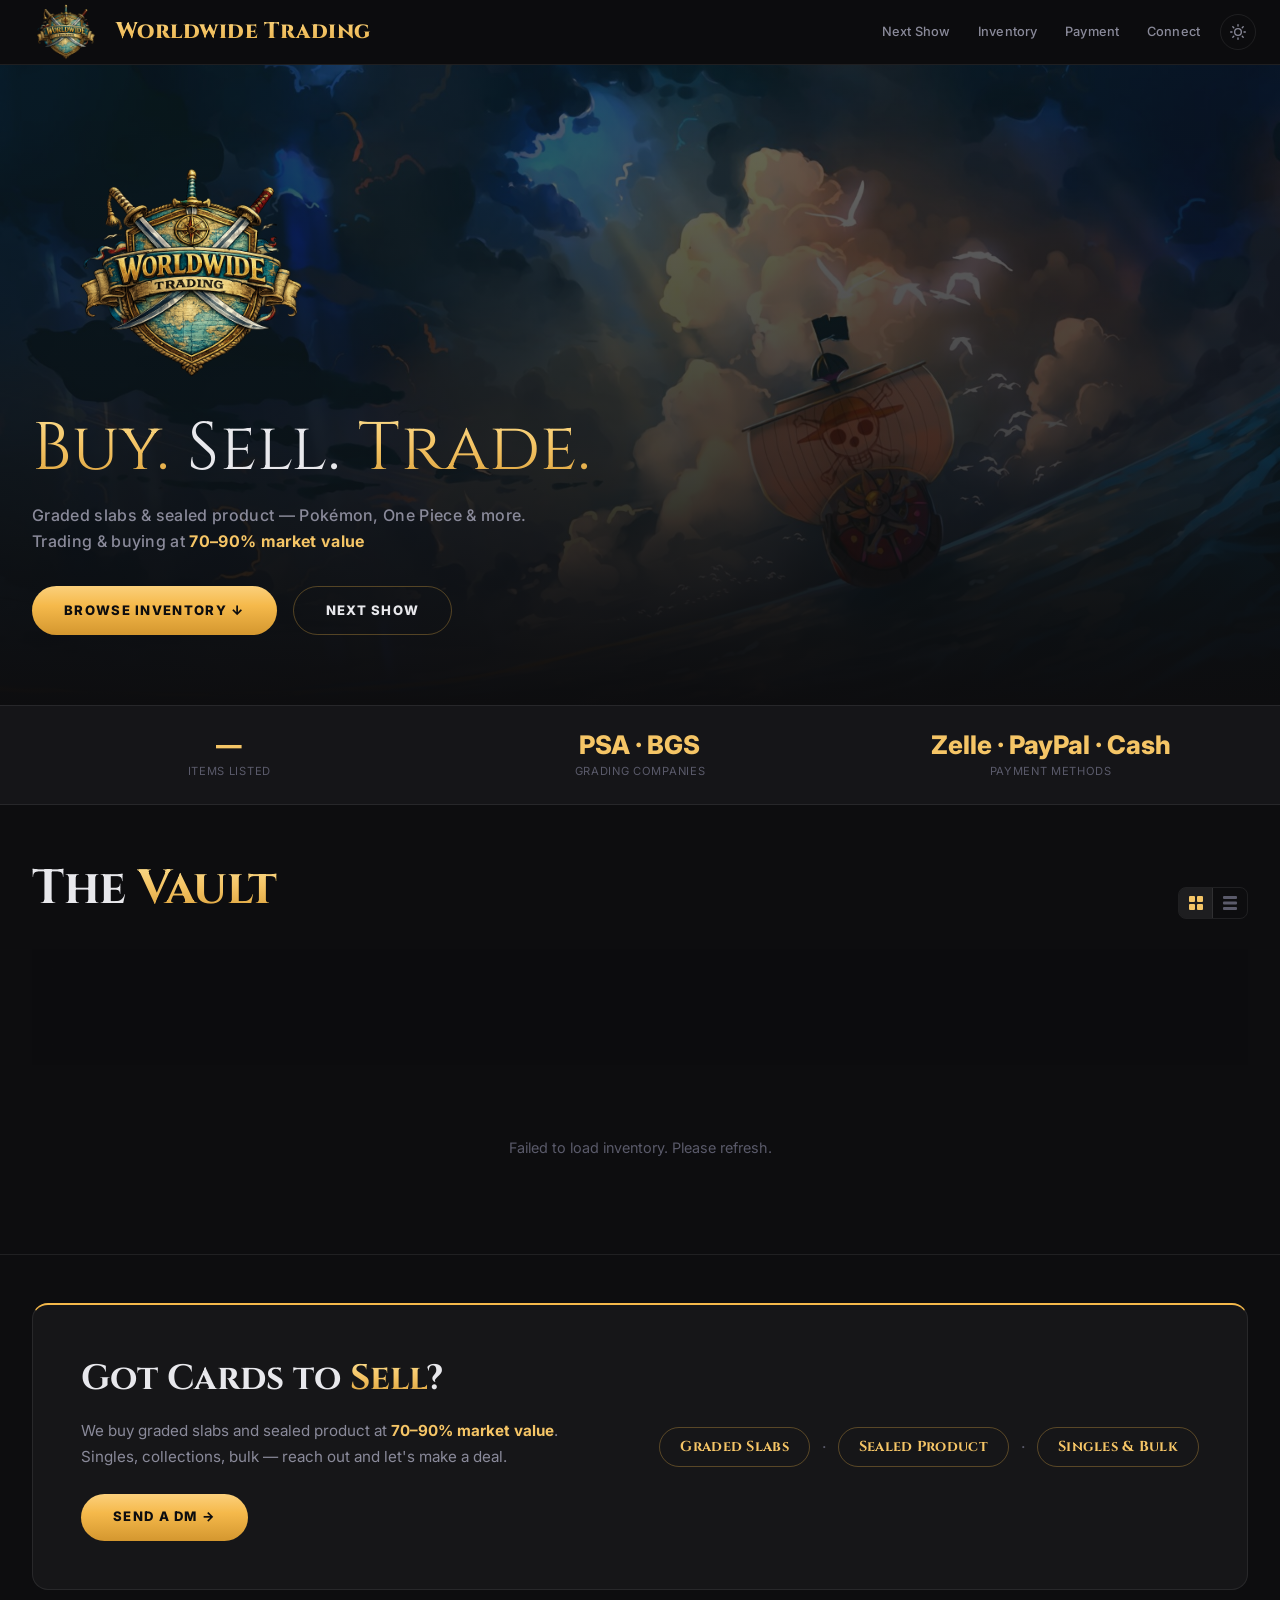
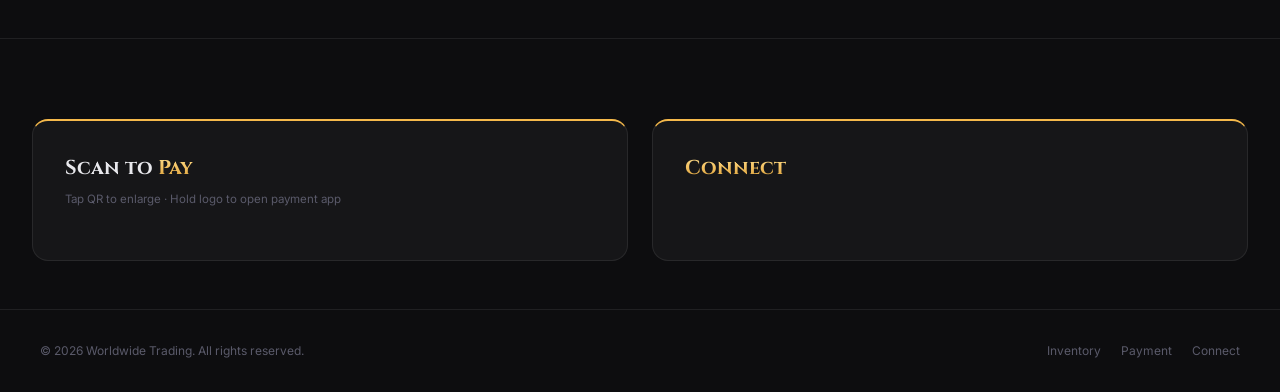
==== _index.html @ 1eb66018 "Revamp dashboard and financials with actionable panels Dashboard: - Remove Avg Session Duration KPI " ====
<!DOCTYPE html>
<html lang="en" data-theme="dark">
<head>
  <meta charset="UTF-8">
  <meta name="viewport" content="width=device-width, initial-scale=1.0">
  <title>Worldwide Trading — Buy · Sell · Trade</title>
  <meta name="description" content="Graded slabs and sealed product. Pokemon, One Piece, and more. Trading & buying at 70-90% market value.">
  <link rel="icon" type="image/x-icon" href="/favicon.ico">
  <link rel="icon" type="image/png" sizes="16x16" href="/favicon-16x16.png">
  <link rel="icon" type="image/png" sizes="32x32" href="/favicon-32x32.png">
  <link rel="apple-touch-icon" sizes="180x180" href="/apple-touch-icon.png">
  <meta property="og:title" content="Worldwide Trading — Buy · Sell · Trade">
  <meta property="og:description" content="Graded slabs & sealed product. Pokemon, One Piece. Trading & buying at 70-90%.">
  <meta property="og:image" content="logo.png">
  <meta property="og:type" content="website">
  <link rel="preconnect" href="https://fonts.googleapis.com">
  <link rel="preconnect" href="https://fonts.gstatic.com" crossorigin>
  <link href="https://fonts.googleapis.com/css2?family=Inter:wght@400;500;600;700;800&family=Cinzel:wght@400;500;600;700;800&display=swap" rel="stylesheet">
  <link rel="stylesheet" href="styles.css">
</head>
<body>

  <!-- Password Gate -->
  <div id="passwordGate" style="display:none;position:fixed;inset:0;z-index:9999;background:var(--bg);display:none;align-items:center;justify-content:center;flex-direction:column;padding:2rem;">
    <div style="text-align:center;max-width:380px;width:100%;">
      <img src="logo.png" alt="Worldwide Trading" style="height:80px;width:auto;margin-bottom:1.5rem;">
      <h1 style="font-family:'Cinzel',serif;font-size:1.5rem;color:var(--gold-text);margin-bottom:0.5rem;">Worldwide Trading</h1>
      <p style="color:var(--text-secondary);font-size:0.85rem;margin-bottom:1.5rem;">This site is currently password protected.</p>
      <form id="passwordForm" style="display:flex;flex-direction:column;gap:0.75rem;">
        <input type="password" id="sitePasswordInput" placeholder="Enter password" style="padding:0.75rem 1rem;border-radius:8px;border:1px solid var(--border);background:var(--bg-card);color:var(--text);font-size:0.9rem;font-family:inherit;outline:none;">
        <button type="submit" style="padding:0.75rem;border-radius:8px;border:none;background:var(--gold);color:#000;font-weight:700;font-size:0.9rem;cursor:pointer;font-family:inherit;">Enter</button>
        <p id="passwordError" style="color:#ef4444;font-size:0.8rem;display:none;">Incorrect password</p>
      </form>
    </div>
  </div>

  <style id="gateStyle">.top-nav,.hero,.section,.footer,.section-divider,.stats-bar{visibility:hidden;}</style>

  <!-- Announcement Banner -->
  <div id="announcementBar" class="announcement-bar" style="display:none;">
    <span id="announcementText"></span>
    <button class="announcement-close" onclick="dismissAnnouncement()" aria-label="Close">&times;</button>
  </div>

  <!-- Sticky Nav -->
  <nav class="top-nav">
    <div class="nav-inner">
      <a href="#" class="nav-brand"><img src="logo.png" alt="Worldwide Trading" class="nav-logo">Worldwide Trading</a>
      <div class="nav-right">
        <div class="nav-links" id="navLinks">
          <a href="#next-show" class="nav-link">Next Show</a>
          <a href="#inventory" class="nav-link">Inventory</a>
          <a href="#payment" class="nav-link">Payment</a>
          <a href="#connect" class="nav-link">Connect</a>
        </div>
        <button class="theme-toggle" id="themeToggle" aria-label="Toggle theme">
          <svg class="theme-icon sun" viewBox="0 0 24 24" fill="none" stroke="currentColor" stroke-width="2" stroke-linecap="round" stroke-linejoin="round"><circle cx="12" cy="12" r="5"/><line x1="12" y1="1" x2="12" y2="3"/><line x1="12" y1="21" x2="12" y2="23"/><line x1="4.22" y1="4.22" x2="5.64" y2="5.64"/><line x1="18.36" y1="18.36" x2="19.78" y2="19.78"/><line x1="1" y1="12" x2="3" y2="12"/><line x1="21" y1="12" x2="23" y2="12"/><line x1="4.22" y1="19.78" x2="5.64" y2="18.36"/><line x1="18.36" y1="5.64" x2="19.78" y2="4.22"/></svg>
          <svg class="theme-icon moon" viewBox="0 0 24 24" fill="none" stroke="currentColor" stroke-width="2" stroke-linecap="round" stroke-linejoin="round"><path d="M21 12.79A9 9 0 1 1 11.21 3 7 7 0 0 0 21 12.79z"/></svg>
        </button>
        <button class="nav-hamburger" id="navHamburger" aria-label="Menu" onclick="document.getElementById('navLinks').classList.toggle('open')">
          <svg width="20" height="20" viewBox="0 0 24 24" fill="none" stroke="currentColor" stroke-width="2" stroke-linecap="round"><line x1="3" y1="6" x2="21" y2="6"/><line x1="3" y1="12" x2="21" y2="12"/><line x1="3" y1="18" x2="21" y2="18"/></svg>
        </button>
      </div>
    </div>
  </nav>

  <!-- Hero -->
  <section class="hero">
    <div class="hero-inner">
      <div class="hero-left">
        <img src="logo.png" alt="Worldwide Trading" class="hero-logo">
        <h1><span class="gold-grad">Buy.</span> Sell. <span class="gold-grad">Trade.</span></h1>
        <p class="hero-sub">Graded slabs &amp; sealed product — Pokémon, One Piece &amp; more.<br>Trading &amp; buying at <strong style="color:var(--gold-text)">70–90% market value</strong></p>
        <div class="hero-ctas">
          <a href="#inventory" class="hero-cta">Browse Inventory ↓</a>
          <a href="#next-show" class="hero-cta-outline">Next Show</a>
        </div>
      </div>
      <div class="hero-right" id="heroFeatured">
        <!-- Featured cards rendered dynamically -->
      </div>
    </div>
  </section>

  <!-- Stats Bar -->
  <div class="stats-bar">
    <div class="stats-inner">
      <div class="stat">
        <div class="stat-value" id="statItems">—</div>
        <div class="stat-label">Items Listed</div>
      </div>
      <div class="stat">
        <div class="stat-value" id="statsGrading">PSA · BGS</div>
        <div class="stat-label">Grading Companies</div>
      </div>
      <div class="stat" id="countdownStat" style="display:none;">
        <div class="stat-value" id="countdownValue">—</div>
        <div class="stat-label">Next Show</div>
      </div>
      <div class="stat">
        <div class="stat-value" id="paymentStat">Zelle · PayPal · Cash</div>
        <div class="stat-label">Payment Methods</div>
      </div>
    </div>
  </div>

  <!-- Next Show (rendered dynamically) -->
  <div id="show-section"></div>

  <!-- Inventory -->
  <section class="section" id="inventory">
    <div class="section-header">
      <h2 class="section-title">The <span class="gold-grad">Vault</span></h2>
      <div class="section-header-right">
        <span class="section-count" id="inventoryCount"></span>
        <span class="section-count" id="categoryCounts" style="font-size:0.8rem;color:var(--text-muted);"></span>
        <div class="view-toggle" id="viewToggle">
          <button class="view-btn active" data-view="grid" title="Grid view">
            <svg width="16" height="16" viewBox="0 0 16 16" fill="currentColor"><rect x="1" y="1" width="6" height="6" rx="1"/><rect x="9" y="1" width="6" height="6" rx="1"/><rect x="1" y="9" width="6" height="6" rx="1"/><rect x="9" y="9" width="6" height="6" rx="1"/></svg>
          </button>
          <button class="view-btn" data-view="list" title="List view">
            <svg width="16" height="16" viewBox="0 0 16 16" fill="currentColor"><rect x="1" y="1" width="14" height="3" rx="1"/><rect x="1" y="6.5" width="14" height="3" rx="1"/><rect x="1" y="12" width="14" height="3" rx="1"/></svg>
          </button>
        </div>
      </div>
    </div>
    <div class="controls">
      <div class="controls-top">
        <input type="text" id="searchInput" class="search-input" placeholder="Search by name, set, or grading...">
        <button class="filter-toggle" id="filterToggle" onclick="document.getElementById('filterRow').classList.toggle('open');this.classList.toggle('active');">
          <svg width="14" height="14" viewBox="0 0 24 24" fill="none" stroke="currentColor" stroke-width="2" stroke-linecap="round"><polygon points="22 3 2 3 10 12.46 10 19 14 21 14 12.46 22 3"/></svg>
          Filters
        </button>
      </div>
      <div class="filter-row" id="filterRow">
        <div class="filters" id="brandFilters">
          <button class="filter-btn active" data-filter="all">All</button>
        </div>
        <div class="filters" id="categoryFilters">
          <button class="filter-btn active" data-cat="all">All Types</button>
          <button class="filter-btn" data-cat="slabs">Slabs</button>
          <button class="filter-btn" data-cat="sealed">Sealed</button>
          <button class="filter-btn" data-cat="raw">Raw</button>
          <button class="filter-btn" data-cat="accessories">Accessories</button>
          <button class="filter-btn" data-cat="collectibles">Collectibles</button>
        </div>
        <span class="filter-separator" style="margin-left:auto;">Sort</span>
        <select class="sort-select" id="sortSelect">
          <option value="sort_order">Featured</option>
          <option value="newest">New Arrivals</option>
          <option value="price_desc">Price: High → Low</option>
          <option value="price_asc">Price: Low → High</option>
          <option value="name_asc">Name: A → Z</option>
        </select>
      </div>
    </div>
    <div id="inventory-container"></div>
  </section>

  <hr class="section-divider">

  <!-- Sell/Trade CTA -->
  <section class="section sell-cta-section" id="sell">
    <div class="sell-cta">
      <div class="sell-cta-content">
        <h2 class="sell-cta-title">Got Cards to <span class="gold-grad">Sell</span>?</h2>
        <p class="sell-cta-text">We buy graded slabs and sealed product at <strong style="color:var(--gold-text)">70–90% market value</strong>. Singles, collections, bulk — reach out and let's make a deal.</p>
        <div class="sell-cta-actions">
          <a href="#" class="hero-cta" onclick="event.preventDefault();openDmModal()">Send a DM →</a>
        </div>
      </div>
      <div class="sell-cta-tags" id="sellBadges">
        <span class="sell-tag">Graded Slabs</span>
        <span class="sell-tag-sep">·</span>
        <span class="sell-tag">Sealed Product</span>
        <span class="sell-tag-sep">·</span>
        <span class="sell-tag">Singles & Bulk</span>
      </div>
    </div>
  </section>

  <hr class="section-divider">

  <!-- Pay & Connect — combined -->
  <section class="section" id="payment">
    <div class="deal-layout">
      <div class="deal-card">
        <h3 class="deal-card-title">Scan to <span class="gold-grad">Pay</span></h3>
        <p class="deal-card-sub">Tap QR to enlarge · Hold logo to open payment app</p>
        <div class="payment-grid" id="paymentGrid">
          <!-- Loaded dynamically -->
        </div>
      </div>
      <div class="deal-card" id="connect">
        <h3 class="deal-card-title"><span class="gold-grad">Connect</span></h3>
        <div class="connect-list" id="connect-container"></div>
      </div>
    </div>
  </section>

  <!-- Modal -->
  <div class="modal-overlay" id="qrModal" onclick="closeModal()">
    <div class="modal-content modal-v2" onclick="event.stopPropagation()">
      <button class="modal-close" onclick="closeModal()">&times;</button>
      <div class="modal-left">
        <img id="modalImg" src="" alt="" class="modal-img">
      </div>
      <div class="modal-right">
        <span id="modalBrand" class="modal-brand-pill"></span>
        <h3 id="modalLabel" class="modal-label"></h3>
        <span id="modalDetails" class="modal-details"></span>
        <div class="modal-price-row">
          <span id="modalPrice" class="modal-price"></span>
        </div>
        <div class="modal-actions-row">
          <a href="#payment" class="hero-cta modal-action-btn" onclick="closeModal()">Purchase</a>
          <a href="#connect" class="hero-cta-outline modal-action-btn" onclick="closeModal()">DM to Hold</a>
        </div>
      </div>
    </div>
  </div>

  <!-- DM Modal -->
  <div class="modal-overlay" id="dmModal" onclick="closeDmModal()">
    <div class="modal-content" onclick="event.stopPropagation()" style="max-width:360px;text-align:center;padding:2rem;">
      <button class="modal-close" onclick="closeDmModal()">&times;</button>
      <h3 style="font-family:'Cinzel',serif;font-size:1.15rem;font-weight:700;margin-bottom:0.5rem;">Send a DM</h3>
      <p style="font-size:0.8rem;color:var(--text-secondary);margin-bottom:1.5rem;">Choose where to reach us</p>
      <div id="dmModalLinks" style="display:flex;flex-direction:column;gap:0.6rem;"></div>
    </div>
  </div>

  <!-- Footer -->
  <footer class="footer">
    <div class="footer-inner">
      <span class="footer-copy">&copy; 2026 Worldwide Trading. All rights reserved.</span>
      <div class="footer-links">
        <a href="#inventory" class="footer-link">Inventory</a>
        <a href="#payment" class="footer-link">Payment</a>
        <a href="#connect" class="footer-link">Connect</a>
      </div>
    </div>
  </footer>

  <script>
    // ========== SUPABASE CONFIG (direct REST — no SDK dependency) ==========
    const SUPABASE_URL = 'https://tjeucyzkjrirvvmxklmu.supabase.co';
    const SUPABASE_ANON_KEY = 'eyJhbGciOiJIUzI1NiIsInR5cCI6IkpXVCJ9.eyJpc3MiOiJzdXBhYmFzZSIsInJlZiI6InRqZXVjeXpranJpcnZ2bXhrbG11Iiwicm9sZSI6ImFub24iLCJpYXQiOjE3NzYxMDQ4NjEsImV4cCI6MjA5MTY4MDg2MX0.d4fFLvV4nataORqpEPRF9H7QZIqrWZDSepw-Tl5hyxo';

    // ========== PASSWORD GATE ==========
    function unlockSite() {
      document.getElementById('passwordGate').style.display = 'none';
      document.body.style.overflow = '';
      const gs = document.getElementById('gateStyle'); if (gs) gs.remove();
    }
    (async function checkPasswordGate() {
      // Skip if already authenticated
      if (document.cookie.includes('wt-site-auth=1')) { unlockSite(); return; }
      try {
        const res = await fetch(`${SUPABASE_URL}/rest/v1/site_settings?select=key,value&key=in.(site_password_enabled,site_password)`, {
          headers: { 'apikey': SUPABASE_ANON_KEY, 'Authorization': `Bearer ${SUPABASE_ANON_KEY}` }
        });
        const settings = await res.json();
        const enabled = settings.find(s => s.key === 'site_password_enabled');
        const pw = settings.find(s => s.key === 'site_password');
        if (enabled && enabled.value === 'true' && pw && pw.value) {
          // Show gate, keep site hidden
          document.getElementById('passwordGate').style.display = 'flex';
          document.body.style.overflow = 'hidden';
          document.getElementById('passwordForm').addEventListener('submit', e => {
            e.preventDefault();
            const input = document.getElementById('sitePasswordInput').value;
            if (input === pw.value) {
              document.cookie = 'wt-site-auth=1; path=/; max-age=86400; SameSite=Lax';
              unlockSite();
            } else {
              document.getElementById('passwordError').style.display = 'block';
              document.getElementById('sitePasswordInput').value = '';
            }
          });
        } else {
          unlockSite();
        }
      } catch(e) { unlockSite(); }
    })();

    // ========== STATE ==========
    let allItems = [];
    let currentBrand = 'all';
    let currentCategory = 'all';
    let currentSearch = '';
    let currentMaxPrice = Infinity;
    let currentSort = 'sort_order';
    let currentView = localStorage.getItem('wt-view') || 'grid';

    // ========== THEME TOGGLE ==========
    function initTheme() {
      const saved = localStorage.getItem('wt-theme');
      if (saved) {
        document.documentElement.setAttribute('data-theme', saved);
      }
    }

    document.getElementById('themeToggle').addEventListener('click', () => {
      const current = document.documentElement.getAttribute('data-theme');
      const next = current === 'dark' ? 'light' : 'dark';
      document.documentElement.setAttribute('data-theme', next);
      localStorage.setItem('wt-theme', next);
    });

    initTheme();

    // ========== FETCH INVENTORY (direct REST) ==========
    let showPrices = true;
    async function fetchInventory() {
      try {
        const [res, settingsRes] = await Promise.all([
          fetch(`${SUPABASE_URL}/rest/v1/inventory?select=*&visible=eq.true&sold=eq.false&order=sort_order.asc`, {
            headers: { 'apikey': SUPABASE_ANON_KEY, 'Authorization': `Bearer ${SUPABASE_ANON_KEY}` }
          }),
          fetch(`${SUPABASE_URL}/rest/v1/site_settings?key=eq.show_prices&select=value`, {
            headers: { 'apikey': SUPABASE_ANON_KEY, 'Authorization': `Bearer ${SUPABASE_ANON_KEY}` }
          })
        ]);

        if (!res.ok) {
          throw new Error(`HTTP ${res.status}`);
        }

        const data = await res.json();
        try { const s = await settingsRes.json(); showPrices = !s.length || s[0].value === 'true'; } catch(e) {}
        allItems = data || [];
        document.getElementById('statItems').textContent = allItems.length;
        // Category counts in vault header — all categories dynamically
        const catMap = {};
        allItems.forEach(i => { const c = i.category || 'other'; catMap[c] = (catMap[c] || 0) + 1; });
        const ccEl = document.getElementById('categoryCounts');
        if (ccEl) {
          const parts = Object.entries(catMap).sort((a, b) => b[1] - a[1]).map(([cat, count]) => `<strong>${count}</strong> ${cat}`);
          ccEl.innerHTML = `<strong>${allItems.length}</strong> showing · ${parts.join(' · ')}`;
        }
        // Render hero showcase cards (separate from featured tag)
        const showcaseItems = allItems.filter(i => i.hero_showcase && i.image).slice(0, 3);
        renderHeroFeatured(showcaseItems.length ? showcaseItems : allItems.filter(i => i.featured && i.image).slice(0, 3));
        buildBrandFilters();
        renderInventory();
        restoreScroll();
      } catch (err) {
        console.error('Fetch error:', err);
        document.getElementById('inventory-container').innerHTML =
          '<p class="no-results">Failed to load inventory. Please refresh.</p>';
      }
    }

    // ========== BUILD BRAND FILTERS ==========
    const BRAND_LABELS = {
      'pokemon': 'Pokemon',
      'one-piece': 'One Piece',
      'yugioh': 'Yu-Gi-Oh',
      'magic': 'Magic',
      'union-arena': 'Union Arena',
      'gradedguard': 'GradedGuard',
      'funko': 'Funko',
      'dragonball': 'Dragon Ball',
      'lorcana': 'Lorcana',
    };

    function getBrandLabel(brand) {
      return BRAND_LABELS[brand] || brand.replace(/-/g, ' ').replace(/\b\w/g, c => c.toUpperCase());
    }

    function buildBrandFilters() {
      const brands = [...new Set(allItems.map(i => i.brand))].sort();
      const container = document.getElementById('brandFilters');
      container.innerHTML = '<button class="filter-btn active" data-filter="all">All</button>';
      brands.forEach(brand => {
        const label = getBrandLabel(brand);
        container.innerHTML += `<button class="filter-btn" data-filter="${brand}">${label}</button>`;
      });
      // Re-attach click handlers
      container.querySelectorAll('.filter-btn').forEach(btn => {
        btn.addEventListener('click', () => {
          container.querySelectorAll('.filter-btn').forEach(b => b.classList.remove('active'));
          btn.classList.add('active');
          currentBrand = btn.dataset.filter;
          renderInventory();
        });
      });
    }

    // ========== PARSE PRICE FOR SORTING ==========
    function parsePrice(p) {
      if (p == null) return 0;
      if (typeof p === 'number') return p;
      return parseFloat(String(p).replace(/[^0-9.\-]/g, '')) || 0;
    }
    function fmtPrice(p) {
      if (p == null || p === '') return '—';
      const num = typeof p === 'number' ? p : parseFloat(String(p).replace(/[^0-9.\-]/g, ''));
      if (isNaN(num)) return '—';
      return '$' + num.toLocaleString('en-US', { minimumFractionDigits: num % 1 !== 0 ? 2 : 0, maximumFractionDigits: 2 });
    }

    // ========== PARSE GRADING INFO ==========
    function getSlabFrame(details) {
      const psaMatch = details.match(/PSA\s*(\d+)/i);
      const bgsMatch = details.match(/BGS\s*(\d+\.?\d*)/i);
      const cgcMatch = details.match(/CGC\s*(\d+\.?\d*)/i);
      if (psaMatch) {
        return `<div class="slab-frame psa"><div class="slab-label">PSA<span class="slab-score">${psaMatch[1]}</span></div><div class="slab-body"></div><div class="slab-bottom"></div></div>`;
      }
      if (bgsMatch) {
        return `<div class="slab-frame bgs"><div class="slab-label">BGS<span class="slab-score">${bgsMatch[1]}</span></div><div class="slab-body"></div><div class="slab-bottom"></div></div>`;
      }
      if (cgcMatch) {
        return `<div class="slab-frame cgc"><div class="slab-label">CGC<span class="slab-score">${cgcMatch[1]}</span></div><div class="slab-body"></div><div class="slab-bottom"></div></div>`;
      }
      return '';
    }

    // ========== RENDER ==========
    function renderInventory() {
      const container = document.getElementById('inventory-container');
      container.innerHTML = '';

      // Filter
      let filtered = allItems.filter(item => {
        const matchBrand = currentBrand === 'all' || item.brand === currentBrand;
        const matchCat = currentCategory === 'all' || item.category === currentCategory;
        const matchSearch = currentSearch === '' ||
          item.name.toLowerCase().includes(currentSearch) ||
          item.details.toLowerCase().includes(currentSearch);
        const itemPrice = parsePrice(item.price);
        const matchPrice = currentMaxPrice === Infinity || itemPrice < currentMaxPrice;
        return matchBrand && matchCat && matchSearch && matchPrice;
      });

      // Sort
      if (currentSort === 'newest') {
        filtered.sort((a, b) => new Date(b.created_at || 0) - new Date(a.created_at || 0));
      } else if (currentSort === 'price_desc') {
        filtered.sort((a, b) => parsePrice(b.price) - parsePrice(a.price));
      } else if (currentSort === 'price_asc') {
        filtered.sort((a, b) => parsePrice(a.price) - parsePrice(b.price));
      } else if (currentSort === 'name_asc') {
        filtered.sort((a, b) => a.name.localeCompare(b.name));
      }
      // default: already sorted by sort_order from DB

      // Update count
      const countEl = document.getElementById('inventoryCount');
      if (currentBrand === 'all' && currentCategory === 'all' && currentSearch === '') {
        countEl.textContent = `${allItems.length} items`;
      } else {
        countEl.textContent = `Showing ${filtered.length} of ${allItems.length}`;
      }

      if (filtered.length === 0) {
        container.innerHTML = '<p class="no-results">No items found</p>';
        return;
      }

      // Group by category
      const groups = {};
      const catNames = { slabs: 'Slabs', sealed: 'Sealed Product', raw: 'Raw Cards', accessories: 'Accessories', collectibles: 'Collectibles' };
      const catDescs = window._catDescs || {};
      filtered.forEach(item => {
        const cat = catNames[item.category] || item.category;
        if (!groups[cat]) groups[cat] = { items: [], key: item.category };
        groups[cat].items.push(item);
      });

      // Render each group in fixed order
      const catOrder = ['slabs', 'raw', 'sealed', 'accessories', 'collectibles'];
      const sortedEntries = Object.entries(groups).sort((a, b) => {
        const ai = catOrder.indexOf(a[1].key);
        const bi = catOrder.indexOf(b[1].key);
        return (ai === -1 ? 99 : ai) - (bi === -1 ? 99 : bi);
      });
      for (const [catName, group] of sortedEntries) {
        const items = group.items;
        const section = document.createElement('div');
        section.className = 'category';

        const header = document.createElement('div');
        header.className = 'category-header';
        header.innerHTML = `
          <h3 class="category-title">${catName}</h3>
          <span class="category-count">${items.length} item${items.length !== 1 ? 's' : ''}</span>
        `;
        section.appendChild(header);

        const desc = catDescs[group.key];
        if (desc) {
          const descEl = document.createElement('p');
          descEl.className = 'category-desc';
          descEl.textContent = desc;
          section.appendChild(descEl);
        }

        const grid = document.createElement('div');
        grid.className = currentView === 'list' ? 'item-grid list-view' : 'item-grid';

        items.forEach(item => {
          const qtyBadge = item.qty > 1 ? `<span class="item-qty">x${item.qty}</span>` : '';
          const isNew = item.created_at && (Date.now() - new Date(item.created_at).getTime()) < 7 * 86400000;
          const newTag = isNew ? `<span class="item-tag new-tag">New</span>` : '';
          const featuredTag = item.featured ? `<span class="item-tag featured-tag">Featured</span>` : '';
          const exclusiveTag = item.exclusive ? `<span class="item-tag exclusive-tag">Exclusive</span>` : '';
          const priceFmt = fmtPrice(item.price);
          const priceLabel = showPrices
            ? (item.qty > 1
              ? `<span class="item-price">${priceFmt}<span class="price-each"> /ea</span></span>`
              : `<span class="item-price">${priceFmt}</span>`)
            : '';
          const featuredClass = item.featured ? ' featured' : '';
          const slabFrame = getSlabFrame(item.details);
          const escAttr = s => s.replace(/&/g,'&amp;').replace(/"/g,'&quot;').replace(/'/g,'&#39;').replace(/</g,'&lt;');
          const safePrice = showPrices ? (item.qty > 1 ? `${priceFmt} /ea (x${item.qty})` : priceFmt) : '';
          const imageHTML = item.image
            ? `<div class="item-image-wrap">${slabFrame}<img src="${item.image}" alt="${escAttr(item.name)}" class="item-image" loading="lazy" data-modal-img="${escAttr(item.image)}" data-modal-name="${escAttr(item.name)}" data-modal-details="${escAttr(item.details)}" data-modal-price="${escAttr(safePrice)}" data-modal-url="${escAttr(item.tcgplayer_url || '')}" onclick="openModal(this.dataset.modalImg, this.dataset.modalName, this.dataset.modalDetails, this.dataset.modalPrice, this.dataset.modalUrl)"></div>`
            : `<div class="item-image-wrap item-image-placeholder">${slabFrame}<span class="item-brand-dot ${item.brand} large"></span></div>`;

          grid.innerHTML += `
            <div class="item-card${featuredClass}" data-brand="${item.brand}" data-category="${item.category}">
              ${imageHTML}
              <div class="item-body">
                <div class="item-info">
                  ${item.tcgplayer_url ? `<a href="${item.tcgplayer_url}" target="_blank" rel="noopener" class="item-name" style="color:inherit;text-decoration:none;" onmouseover="this.style.color='var(--gold-text)'" onmouseout="this.style.color='inherit'">${item.name}${qtyBadge} <span style="font-size:0.65rem;opacity:0.5;">↗</span></a>` : `<span class="item-name">${item.name}${qtyBadge}</span>`}
                  <span class="item-details">${item.details}</span>
                  <div class="item-tags">${newTag}${featuredTag}${exclusiveTag}</div>
                </div>
                ${priceLabel}
              </div>
            </div>`;
        });

        section.appendChild(grid);
        container.appendChild(section);
      }
    }

    // ========== EVENT LISTENERS ==========

    // Brand filters are built dynamically in buildBrandFilters()

    // Category filters
    document.querySelectorAll('#categoryFilters .filter-btn').forEach(btn => {
      btn.addEventListener('click', () => {
        document.querySelectorAll('#categoryFilters .filter-btn').forEach(b => b.classList.remove('active'));
        btn.classList.add('active');
        currentCategory = btn.dataset.cat;
        renderInventory();
      });
    });

    // Price filters
    document.querySelectorAll('#priceFilters .filter-btn').forEach(btn => {
      btn.addEventListener('click', () => {
        document.querySelectorAll('#priceFilters .filter-btn').forEach(b => b.classList.remove('active'));
        btn.classList.add('active');
        const val = btn.dataset.price;
        currentMaxPrice = val === 'all' ? Infinity : parseInt(val);
        renderInventory();
      });
    });

    // Sort
    document.getElementById('sortSelect').addEventListener('change', (e) => {
      currentSort = e.target.value;
      renderInventory();
    });

    // Search
    document.getElementById('searchInput').addEventListener('input', (e) => {
      currentSearch = e.target.value.toLowerCase().trim();
      renderInventory();
    });

    // View toggle (grid/list)
    document.querySelectorAll('.view-btn').forEach(btn => {
      btn.addEventListener('click', () => {
        document.querySelectorAll('.view-btn').forEach(b => b.classList.remove('active'));
        btn.classList.add('active');
        currentView = btn.dataset.view;
        localStorage.setItem('wt-view', currentView);
        renderInventory();
      });
    });

    // Set initial active state
    document.querySelector(`.view-btn[data-view="${currentView}"]`)?.classList.add('active');
    if (currentView === 'list') {
      document.querySelector('.view-btn[data-view="grid"]')?.classList.remove('active');
    }

    // ========== ANALYTICS ==========
    const _isAdmin = document.cookie.includes('wt-admin-exclude=1');
    const _aHeaders = { 'apikey': SUPABASE_ANON_KEY, 'Authorization': `Bearer ${SUPABASE_ANON_KEY}`, 'Content-Type': 'application/json' };
    let _vid = localStorage.getItem('wt-vid');
    if (!_vid) { _vid = Math.random().toString(36).slice(2) + Date.now().toString(36); localStorage.setItem('wt-vid', _vid); }
    const _pageStart = Date.now();

    // Page view with enriched data
    const _params = new URLSearchParams(window.location.search);
    fetch(`${SUPABASE_URL}/rest/v1/page_views`, {
      method: 'POST', headers: _aHeaders,
      body: JSON.stringify({
        path: window.location.pathname,
        referrer: document.referrer || null,
        visitor_id: _vid,
        user_agent: navigator.userAgent,
        screen_width: window.innerWidth,
        timezone: Intl.DateTimeFormat().resolvedOptions().timeZone,
        utm_source: _params.get('utm_source') || null,
        utm_campaign: _params.get('utm_campaign') || null,
        language: navigator.language || null,
        is_mobile: window.innerWidth < 768,
        is_admin: _isAdmin
      })
    }).catch(() => {});

    // Track events helper
    function trackEvent(name, data) {
      fetch(`${SUPABASE_URL}/rest/v1/analytics_events`, {
        method: 'POST', headers: _aHeaders,
        body: JSON.stringify({ visitor_id: _vid, event_name: name, event_data: data || {}, path: window.location.pathname, is_admin: _isAdmin })
      }).catch(() => {});
    }

    // Track clicks on key elements
    document.addEventListener('click', (e) => {
      const el = e.target.closest('a, button, .qr-card, .item-image');
      if (!el) return;
      // Payment QR clicks
      if (el.closest('.qr-card')) { trackEvent('click_payment', { method: el.querySelector('.qr-label')?.textContent || 'unknown' }); return; }
      // Cash card
      if (el.closest('.cash-card')) { trackEvent('click_payment', { method: 'cash' }); return; }
      // Connect links
      if (el.closest('.connect-card')) { trackEvent('click_connect', { label: el.querySelector('.connect-label')?.textContent || '', url: el.href }); return; }
      // Show event link
      if (el.closest('.show-link-btn')) { trackEvent('click_show_event', { url: el.href }); return; }
      // Show flyer click
      if (el.closest('.show-flyer-link')) { trackEvent('click_show_flyer', { url: el.href }); return; }
      // Inventory item image
      if (el.classList.contains('item-image')) { const card = el.closest('.item-card'); trackEvent('click_inventory', { item: el.alt, brand: card?.dataset.brand || '', category: card?.dataset.category || '' }); return; }
      // Hero CTA
      if (el.closest('.hero-cta')) { trackEvent('click_hero_cta', {}); return; }
    });

    // Track scroll depth
    let _scrolled = new Set();
    window.addEventListener('scroll', () => {
      const pct = Math.round((window.scrollY / (document.body.scrollHeight - window.innerHeight)) * 100);
      [25, 50, 75, 100].forEach(m => { if (pct >= m && !_scrolled.has(m)) { _scrolled.add(m); trackEvent('scroll_depth', { depth: m }); } });
    }, { passive: true });

    // Track session duration on leave
    document.addEventListener('visibilitychange', () => {
      if (document.visibilityState === 'hidden') {
        const dur = Math.round((Date.now() - _pageStart) / 1000);
        if (dur > 2) { // ignore bounces under 2 seconds
          fetch(`${SUPABASE_URL}/rest/v1/analytics_events`, {
            method: 'POST', headers: _aHeaders, keepalive: true,
            body: JSON.stringify({ visitor_id: _vid, event_name: 'session_end', event_data: { duration_seconds: dur }, path: '/', is_admin: _isAdmin })
          }).catch(() => {});
        }
      }
    });

    // Load site settings from DB
    window._catDescs = {};
    window._heroCarouselInterval = 60;
    async function fetchSiteSettings() {
      try {
        const [descRes, settingsRes] = await Promise.all([
          fetch(`${SUPABASE_URL}/rest/v1/category_descriptions?select=*`, {
            headers: { 'apikey': SUPABASE_ANON_KEY, 'Authorization': `Bearer ${SUPABASE_ANON_KEY}` }
          }),
          fetch(`${SUPABASE_URL}/rest/v1/site_settings?key=in.(hero_carousel_interval,show_carousel_interval,announcement_enabled,announcement_text,hero_title,hero_subtitle,stats_grading,hero_bg_image,seo_title,seo_description,seo_og_image,sell_badge_1_label,sell_badge_2_label,sell_badge_3_label,sell_title,sell_description,sell_dm_1_label,sell_dm_1_url,sell_dm_2_label,sell_dm_2_url)&select=key,value`, {
            headers: { 'apikey': SUPABASE_ANON_KEY, 'Authorization': `Bearer ${SUPABASE_ANON_KEY}` }
          })
        ]);
        const data = await descRes.json();
        data.forEach(d => { window._catDescs[d.category] = d.description; });
        try {
          const settings = await settingsRes.json();
          const get = (k) => settings.find(s => s.key === k)?.value || '';
          window._heroCarouselInterval = parseInt(get('hero_carousel_interval')) || 60;
          const sci = get('show_carousel_interval');
          window._showCarouselInterval = sci !== '' ? parseInt(sci) : 6;

          // Announcement banner
          if (get('announcement_enabled') === 'true' && get('announcement_text') && !sessionStorage.getItem('wt-announcement-dismissed')) {
            document.getElementById('announcementText').textContent = get('announcement_text');
            document.getElementById('announcementBar').style.display = 'block';
          }

          // Hero text
          const heroTitle = get('hero_title');
          const heroSubtitle = get('hero_subtitle');
          if (heroTitle) {
            const h1 = document.querySelector('.hero h1');
            // Parse title: wrap words ending with . in gold-grad spans
            h1.innerHTML = heroTitle.split(/\s+/).map(w => w.endsWith('.') ? `<span class="gold-grad">${w}</span>` : w).join(' ');
          }
          if (heroSubtitle) {
            document.querySelector('.hero-sub').innerHTML = heroSubtitle.replace(/((?:up\s+to\s+)?\d+(?:[–-]\d+)?%\s*market\s*value)/i, '<strong style="color:var(--gold-text)">$1</strong>');
          }

          // SEO
          const seoTitle = get('seo_title');
          const seoDesc = get('seo_description');
          const seoOg = get('seo_og_image');
          if (seoTitle) document.title = seoTitle;
          if (seoDesc) { const m = document.querySelector('meta[name="description"]'); if (m) m.content = seoDesc; const og = document.querySelector('meta[property="og:description"]'); if (og) og.content = seoDesc; }
          if (seoTitle) { const og = document.querySelector('meta[property="og:title"]'); if (og) og.content = seoTitle; }
          if (seoOg) { const og = document.querySelector('meta[property="og:image"]'); if (og) og.content = seoOg; }

          // Hero background
          const heroBg = get('hero_bg_image');
          if (heroBg) {
            document.querySelector('.hero').style.backgroundImage = `url('${heroBg}')`;
          }

          // Sell tags
          const b1l = get('sell_badge_1_label');
          const b2l = get('sell_badge_2_label');
          const b3l = get('sell_badge_3_label');
          const sellLabels = [b1l, b2l, b3l].filter(Boolean);
          if (sellLabels.length) {
            const el = document.getElementById('sellBadges');
            if (el) {
              el.innerHTML = sellLabels.map((label, i) =>
                (i > 0 ? '<span class="sell-tag-sep">·</span>' : '') + `<span class="sell-tag">${label}</span>`
              ).join('');
            }
          }

          // Sell section text
          const sellTitle = get('sell_title');
          const sellDesc = get('sell_description');
          if (sellTitle) {
            const el = document.querySelector('.sell-cta-title');
            if (el) el.innerHTML = sellTitle.replace(/(Sell|Trade)/i, '<span class="gold-grad">$1</span>');
          }
          if (sellDesc) {
            const el = document.querySelector('.sell-cta-text');
            if (el) el.innerHTML = sellDesc.replace(/((?:up\s+to\s+)?\d+(?:[–-]\d+)?%\s*market\s*value)/i, '<strong style="color:var(--gold-text)">$1</strong>');
          }

          // DM links for modal
          window._dmLinks = [
            { label: get('sell_dm_1_label'), url: get('sell_dm_1_url') },
            { label: get('sell_dm_2_label'), url: get('sell_dm_2_url') }
          ];

          // Stats bar grading
          const statsGrading = get('stats_grading');
          if (statsGrading) {
            const gradingEl = document.getElementById('statsGrading');
            if (gradingEl) gradingEl.textContent = statsGrading;
          }
        } catch(e) {}
      } catch(e) {}
    }

    // DM Modal
    window._dmLinks = [];
    function openDmModal() {
      const el = document.getElementById('dmModalLinks');
      el.innerHTML = window._dmLinks.filter(l => l.label && l.url).map(l =>
        `<a href="${l.url}" target="_blank" rel="noopener" class="hero-cta-outline" style="width:100%;justify-content:center;font-size:0.85rem;padding:0.7rem 1.25rem;">${l.label}</a>`
      ).join('');
      document.getElementById('dmModal').classList.add('active');
      document.body.style.overflow = 'hidden';
    }
    function closeDmModal() {
      document.getElementById('dmModal').classList.remove('active');
      document.body.style.overflow = '';
    }
    document.addEventListener('keydown', (e) => { if (e.key === 'Escape') closeDmModal(); });

    function dismissAnnouncement() {
      document.getElementById('announcementBar').style.display = 'none';
      sessionStorage.setItem('wt-announcement-dismissed', '1');
    }

    // Load all data
    fetchSiteSettings().then(() => fetchInventory());
    fetchShows();
    fetchConnectLinks();
    fetchPaymentMethods();

    // ========== HERO FEATURED CARDS ==========
    function renderHeroFeatured(items) {
      const el = document.getElementById('heroFeatured');
      if (!el || !items.length) return;
      // Parse grading info for slab frame
      function heroSlabFrame(details) {
        const psaMatch = details.match(/PSA\s*(\d+)/i);
        const bgsMatch = details.match(/BGS\s*(\d+\.?\d*)/i);
        const cgcMatch = details.match(/CGC\s*(\d+\.?\d*)/i);
        if (psaMatch) return { type: 'psa', score: psaMatch[1] };
        if (bgsMatch) return { type: 'bgs', score: bgsMatch[1] };
        if (cgcMatch) return { type: 'cgc', score: cgcMatch[1] };
        return null;
      }

      window._heroItems = items;
      window._heroOrder = items.length === 3 ? [0, 1, 2] : items.length === 2 ? [0, 1] : [0];

      function renderHeroCards() {
        const order = window._heroOrder;
        const count = order.length;
        let positions, centerIdx;

        if (count === 3) {
          positions = [
            { rotate: '-14deg', offset: '-75%', z: 2 },
            { rotate: '0deg', offset: '0', z: 3 },
            { rotate: '14deg', offset: '75%', z: 1 }
          ];
          centerIdx = 1;
        } else if (count === 2) {
          positions = [
            { rotate: '-8deg', offset: '-40%', z: 2 },
            { rotate: '8deg', offset: '40%', z: 2 }
          ];
          centerIdx = 0;
        } else {
          positions = [
            { rotate: '0deg', offset: '0', z: 3 }
          ];
          centerIdx = 0;
        }

        const cards = order.map((itemIdx, posIdx) => {
          const item = window._heroItems[itemIdx];
          if (!item) return '';
          const pos = positions[posIdx];
          const slab = heroSlabFrame(item.details);
          const slabClass = slab ? ` hero-slab-${slab.type}` : '';
          const slabHeader = slab ? `<div class="hero-slab-header ${slab.type}"><span class="hero-slab-type">${slab.type.toUpperCase()}</span><span class="hero-slab-score">${slab.score}</span></div>` : '';
          return `<div class="hero-card${slabClass}" style="transform:rotate(${pos.rotate}) translateX(${pos.offset});z-index:${pos.z};transition:transform 0.8s ease, opacity 0.8s ease;">
            ${slabHeader}
            <img src="${item.image}" alt="${item.name}" loading="lazy">
          </div>`;
        }).join('');

        const featuredItem = window._heroItems[order[centerIdx]];
        const featuredLabel = featuredItem ? featuredItem.name.split(' - ')[0].split(' (')[0] : '';
        el.innerHTML = cards + `<div class="hero-featured-label"><span class="hero-featured-tag">FEATURED</span> ${featuredLabel}</div>`;
      }

      renderHeroCards();

      // Carousel — rotate cards through positions
      if (items.length > 1) {
        const intervalSec = parseInt(window._heroCarouselInterval) || 60;
        setInterval(() => {
          const order = window._heroOrder;
          // Shift: last item goes to front
          window._heroOrder = [order[order.length - 1], ...order.slice(0, -1)];
          renderHeroCards();
        }, intervalSec * 1000);
      }
    }

    // ========== PAYMENT METHODS ==========
    async function fetchPaymentMethods() {
      try {
        const res = await fetch(`${SUPABASE_URL}/rest/v1/payment_methods?select=*&visible=eq.true&order=sort_order.asc`, {
          headers: { 'apikey': SUPABASE_ANON_KEY, 'Authorization': `Bearer ${SUPABASE_ANON_KEY}` }
        });
        const methods = await res.json();
        const grid = document.getElementById('paymentGrid');
        if (!methods.length) return;
        // Update stats bar payment methods
        const statEl = document.getElementById('paymentStat');
        if (statEl) statEl.textContent = methods.map(m => m.name).join(' · ');
        grid.innerHTML = methods.map(m => {
          if (m.type === 'cash') {
            return `<div class="cash-card">
              <svg class="cash-icon" viewBox="0 0 24 24" fill="none" stroke="currentColor" stroke-width="1.5" stroke-linecap="round" stroke-linejoin="round"><rect x="2" y="6" width="20" height="12" rx="2"/><circle cx="12" cy="12" r="3"/><path d="M2 10h2M20 10h2M2 14h2M20 14h2"/></svg>
              <span class="qr-label">${m.name}</span>
            </div>`;
          }
          return `<div class="qr-card" onclick="openModal('${m.qr_image}', '${m.name}')">
            <img src="${m.qr_image}" alt="${m.name} QR Code" class="qr-img" loading="lazy">
            <span class="qr-label">${m.name}</span>
          </div>`;
        }).join('');
        // Update grid columns based on count
        grid.style.gridTemplateColumns = `repeat(${methods.length}, 1fr)`;
      } catch(e) { console.error('Payment methods error:', e); }
    }

    // ========== SHOWS ==========
    let countdownInterval = null;

    async function fetchShows() {
      try {
        const res = await fetch(`${SUPABASE_URL}/rest/v1/shows?select=*&show_type=eq.vending&order=date.asc`, {
          headers: { 'apikey': SUPABASE_ANON_KEY, 'Authorization': `Bearer ${SUPABASE_ANON_KEY}` }
        });
        const shows = await res.json();
        // Filter to only future shows
        const upcoming = shows.filter(s => new Date(s.date) > new Date());
        if (!upcoming.length) {
          document.getElementById('show-section').innerHTML = '';
          return;
        }
        renderShows(upcoming);
      } catch (e) { console.error('Shows fetch error:', e); }
    }

    function renderShows(shows) {
      const title = shows.length > 1 ? 'Upcoming Shows' : 'Next Show';
      const perPage = getPerPage();

      function buildShowCard(show, idx, isSingle) {
        const showDate = new Date(show.date);
        let dateStr = showDate.toLocaleDateString('en-US', { weekday: 'long', month: 'long', day: 'numeric', year: 'numeric' });
        if (show.end_date) {
          const endDate = new Date(show.end_date);
          const sameDay = showDate.toLocaleDateString('en-US') === endDate.toLocaleDateString('en-US');
          if (!sameDay) {
            const endOpts = { weekday: 'long', month: 'long', day: 'numeric', year: 'numeric' };
            const endStr = endDate.toLocaleDateString('en-US', endOpts);
            dateStr += ' – ' + endStr;
          }
        }
        const mapsUrl = `https://www.google.com/maps/search/?api=1&query=${encodeURIComponent(show.location_name + ', ' + show.address)}`;

        // Per-day schedule support
        let timeStr = '';
        let ticketLine = '';
        if (show.day_schedules && show.day_schedules.length) {
          const dayNames = ['Sun','Mon','Tue','Wed','Thu','Fri','Sat'];
          const timeLines = show.day_schedules.map(ds => {
            const parts = [];
            if (ds.early_bird_time) parts.push(`EB ${ds.early_bird_time}`);
            if (ds.general_time) parts.push(`GA ${ds.general_time}`);
            return parts.length ? `${ds.day.slice(0,3)}: ${parts.join(' · ')}` : '';
          }).filter(Boolean);
          timeStr = timeLines.join('<br>');
          const priceLines = show.day_schedules.map(ds => {
            const parts = [];
            if (ds.early_bird_price) parts.push(`EB ${ds.early_bird_price}`);
            if (ds.general_price) parts.push(`General ${ds.general_price}`);
            return parts.length ? `${ds.day.slice(0,3)}: ${parts.join(' · ')}` : '';
          }).filter(Boolean);
          ticketLine = priceLines.join('<br>');
        } else {
          const earlyBird = show.early_bird_time ? `Early Bird ${show.early_bird_time}` : '';
          const general = show.general_time ? `GA ${show.general_time}` : '';
          timeStr = [earlyBird, general].filter(Boolean).join(' · ');
          ticketLine = [show.early_bird_price ? `Early Bird ${show.early_bird_price}` : '', show.general_price ? `General ${show.general_price}` : ''].filter(Boolean).join(' · ');
        }
        const flyerHTML = show.flyer_image
          ? `<a href="${show.event_url || '#'}" target="_blank" rel="noopener" class="show-flyer-link"><img src="${show.flyer_image}" alt="${show.name}" class="show-flyer" loading="lazy"></a>`
          : '';
        const boothHTML = show.booth_number ? `<span class="show-booth-pill">FIND ME AT BOOTH <strong>#${show.booth_number}</strong></span>` : '';

        // Google Calendar link
        const calStart = showDate.toISOString().replace(/[-:]/g,'').replace(/\.\d+/,'');
        const calEnd = show.end_date ? new Date(show.end_date).toISOString().replace(/[-:]/g,'').replace(/\.\d+/,'') : new Date(showDate.getTime() + 8*3600000).toISOString().replace(/[-:]/g,'').replace(/\.\d+/,'');
        const calUrl = `https://calendar.google.com/calendar/render?action=TEMPLATE&text=${encodeURIComponent(show.name)}&dates=${calStart}/${calEnd}&location=${encodeURIComponent(show.address)}&details=${encodeURIComponent(show.event_url || '')}`;

        if (isSingle) {
          // Single show — mockup 4 layout: compact 2-row
          return `
          <div class="show-card show-card-single carousel-visible">
            <div class="show-single-top">
              ${show.flyer_image ? `<a href="${show.event_url || '#'}" target="_blank" rel="noopener" class="show-single-flyer"><img src="${show.flyer_image}" alt="${show.name}" loading="lazy"></a>` : ''}
              <div class="show-single-header">
                <h3 class="show-name" style="font-size:1.8rem;">${show.name}</h3>
                ${show.subtitle ? `<span style="font-size:0.88rem;color:var(--text-secondary);line-height:1.4;">${show.subtitle}</span>` : ''}
              </div>
              ${boothHTML ? `<div class="show-booth-wrap">${boothHTML}</div>` : ''}
            </div>
            <div class="show-single-bottom">
              <div class="show-single-info">
                <div class="show-meta-item" style="font-size:1.05rem;">
                  <span class="show-meta-icon" style="font-size:1.3rem;width:1.8rem;min-width:1.8rem;display:inline-block;text-align:center;">📅</span>
                  <div><strong>${dateStr}</strong>${timeStr ? `<span style="font-size:0.9rem;">${timeStr}</span>` : ''}</div>
                </div>
                <div class="show-meta-item" style="font-size:1.05rem;">
                  <span class="show-meta-icon" style="font-size:1.3rem;width:1.8rem;min-width:1.8rem;display:inline-block;text-align:center;">📍</span>
                  <div><a href="${mapsUrl}" target="_blank" rel="noopener" class="show-address-link"><strong>${show.location_name}</strong><span style="font-size:0.9rem;">${show.address}</span></a></div>
                </div>
                ${ticketLine ? `<div class="show-meta-item" style="font-size:1.05rem;align-items:center;"><span class="show-meta-icon" style="font-size:1.3rem;width:1.8rem;min-width:1.8rem;display:inline-block;text-align:center;margin-top:0;">🎟</span><div><strong>${ticketLine}</strong>${show.notes ? `<span style="display:block;font-size:0.85rem;color:var(--text-secondary);margin-top:0.25rem;font-weight:400;">${show.notes}</span>` : ''}</div></div>` : ''}
              </div>
              <div class="show-single-right">
                <div class="show-doors-label">Doors open in</div>
                <div class="countdown countdown-inline" data-show-date="${show.date}">
                  <div class="countdown-unit"><span class="countdown-num cd-days">--</span><span class="countdown-label">Days</span></div>
                  <div class="countdown-unit"><span class="countdown-num cd-hours">--</span><span class="countdown-label">Hrs</span></div>
                  <div class="countdown-unit"><span class="countdown-num cd-mins">--</span><span class="countdown-label">Min</span></div>
                  <div class="countdown-unit"><span class="countdown-num cd-secs">--</span><span class="countdown-label">Sec</span></div>
                </div>
                <div class="show-single-btns">
                  ${show.event_url ? `<a href="${show.event_url}" target="_blank" rel="noopener" class="show-link-btn" style="flex:1;justify-content:center;">Event Details →</a>` : ''}
                  <a href="${calUrl}" target="_blank" rel="noopener" class="hero-cta-outline" style="flex:1;justify-content:center;font-size:0.72rem;padding:0.65rem 1rem;">+ Calendar</a>
                </div>
              </div>
            </div>
          </div>`;
        }

        // Multi-show card (standard)
        return `
          <div class="show-card${idx < perPage ? ' carousel-visible' : ''}">
            ${flyerHTML}
            <div class="show-details">
              ${boothHTML}
              <h3 class="show-name">${show.name}</h3>
              <div class="show-meta">
                <div class="show-meta-item">
                  <span class="show-meta-icon">📅</span>
                  <div><strong>${dateStr}</strong>${timeStr ? `<span>${timeStr}</span>` : ''}</div>
                </div>
                <div class="show-meta-item">
                  <span class="show-meta-icon">📍</span>
                  <div><a href="${mapsUrl}" target="_blank" rel="noopener" class="show-address-link"><strong>${show.location_name}</strong><span>${show.address}</span></a></div>
                </div>
                ${ticketLine ? `<div class="show-meta-item"><span class="show-meta-icon">🎟</span><div><strong>${ticketLine}</strong>${show.notes ? `<span class="show-notes-text">${show.notes.length > 80 ? show.notes.slice(0, 80) + '... ' + (show.event_url ? `<a href="${show.event_url}" target="_blank" rel="noopener" style="color:var(--gold-text);text-decoration:none;font-weight:600;">Read more</a>` : '') : show.notes}</span>` : ''}</div></div>` : ''}
              </div>
              <div class="show-doors-label">Doors open in</div>
              <div class="countdown" data-show-date="${show.date}">
                <div class="countdown-unit"><span class="countdown-num cd-days">--</span><span class="countdown-label">Days</span></div>
                <div class="countdown-unit"><span class="countdown-num cd-hours">--</span><span class="countdown-label">Hours</span></div>
                <div class="countdown-unit"><span class="countdown-num cd-mins">--</span><span class="countdown-label">Min</span></div>
                <div class="countdown-unit"><span class="countdown-num cd-secs">--</span><span class="countdown-label">Sec</span></div>
              </div>
              <div class="show-actions">
                ${show.event_url ? `<a href="${show.event_url}" target="_blank" rel="noopener" class="show-link-btn">Event Details →</a>` : ''}
                <a href="${calUrl}" target="_blank" rel="noopener" class="hero-cta-outline" style="font-size:0.72rem;padding:0.55rem 1rem;">+ ADD TO CALENDAR</a>
              </div>
            </div>
          </div>`;
      }

      const isSingle = shows.length === 1;
      const cardsHTML = shows.map((show, idx) => buildShowCard(show, idx, isSingle)).join('');

      const totalPages = Math.ceil(shows.length / perPage);
      const navHTML = totalPages > 1 ? `
        <div class="carousel-nav has-pages">
          <button class="carousel-btn" id="carouselPrev" onclick="carouselMove(-1)">‹</button>
          <div class="carousel-dots" id="carouselDots">${Array.from({length: totalPages}, (_, i) => `<button class="carousel-dot${i === 0 ? ' active' : ''}" onclick="carouselGo(${i})"></button>`).join('')}</div>
          <button class="carousel-btn" id="carouselNext" onclick="carouselMove(1)">›</button>
        </div>` : '';

      document.getElementById('show-section').innerHTML = `
        <section class="section" id="next-show">
          <div class="section-header">
            <h2 class="section-title">${title}</h2>
            ${navHTML}
          </div>
          <div class="show-carousel" id="showCarousel">
            ${cardsHTML}
          </div>
        </section>
        <hr class="section-divider">`;

      // Start all countdowns
      if (countdownInterval) clearInterval(countdownInterval);
      function updateAllCountdowns() {
        document.querySelectorAll('.countdown[data-show-date]').forEach(el => {
          const target = new Date(el.dataset.showDate);
          const diff = target - new Date();
          if (diff <= 0) {
            el.querySelector('.cd-days').textContent = '0';
            el.querySelector('.cd-hours').textContent = '0';
            el.querySelector('.cd-mins').textContent = '0';
            el.querySelector('.cd-secs').textContent = '0';
            return;
          }
          el.querySelector('.cd-days').textContent = Math.floor(diff / 86400000);
          el.querySelector('.cd-hours').textContent = Math.floor((diff % 86400000) / 3600000);
          el.querySelector('.cd-mins').textContent = Math.floor((diff % 3600000) / 60000);
          el.querySelector('.cd-secs').textContent = Math.floor((diff % 60000) / 1000);
        });
        // Stats bar — show nearest show
        const nearest = shows[0];
        const nDiff = new Date(nearest.date) - new Date();
        if (nDiff > 0) {
          const nd = Math.floor(nDiff / 86400000);
          const nh = Math.floor((nDiff % 86400000) / 3600000);
          document.getElementById('countdownStat').style.display = 'block';
          document.getElementById('countdownValue').textContent = `${nd}d ${nh}h`;
          document.querySelector('.stats-inner').classList.add('has-countdown');
        }
      }
      updateAllCountdowns();
      countdownInterval = setInterval(updateAllCountdowns, 1000);

      // Start auto-carousel on mobile and narrow desktop (under 960px)
      if (shows.length > 1 && window.innerWidth < 960) startCarouselAuto();
    }

    // ========== CAROUSEL ==========
    let carouselIdx = 0; // page index
    let carouselAutoTimer = null;

    function getPerPage() { return window.innerWidth >= 960 ? 2 : 1; }

    function carouselGo(pageIdx) {
      const carousel = document.getElementById('showCarousel');
      if (!carousel) return;
      const cards = [...carousel.querySelectorAll('.show-card')];
      const perPage = getPerPage();
      const totalPages = Math.ceil(cards.length / perPage);
      if (pageIdx < 0) pageIdx = totalPages - 1;
      if (pageIdx >= totalPages) pageIdx = 0;
      carouselIdx = pageIdx;
      const startIdx = pageIdx * perPage;
      cards.forEach((c, i) => {
        c.classList.toggle('carousel-visible', i >= startIdx && i < startIdx + perPage);
      });
      document.querySelectorAll('.carousel-dot').forEach((d, i) => d.classList.toggle('active', i === pageIdx));
    }
    function carouselMove(dir) { carouselGo(carouselIdx + dir); }

    // Auto-rotate shows
    function startCarouselAuto() {
      stopCarouselAuto();
      const interval = window._showCarouselInterval;
      // Only auto-rotate if explicitly set to > 0 (0 = off, null/undefined = wait for setting)
      if (interval === 0) return;
      if (interval && interval > 0) {
        carouselAutoTimer = setInterval(() => carouselMove(1), interval * 1000);
      }
    }
    function stopCarouselAuto() {
      if (carouselAutoTimer) { clearInterval(carouselAutoTimer); carouselAutoTimer = null; }
    }

    // Pause on hover, resume on leave
    document.addEventListener('mouseenter', (e) => {
      if (e.target.closest?.('.show-carousel')) stopCarouselAuto();
    }, true);
    document.addEventListener('mouseleave', (e) => {
      if (e.target.closest?.('.show-carousel')) startCarouselAuto();
    }, true);

    // Start auto-rotate after shows load (called from renderShows)
    setTimeout(() => { if (document.getElementById('showCarousel')) startCarouselAuto(); }, 3000);

    // Recalculate carousel on resize
    window.addEventListener('resize', () => { carouselGo(0); });

    // ========== CONNECT LINKS ==========
    const ICON_MAP = {
      discord: '<svg viewBox="0 0 24 24" fill="currentColor"><path d="M20.317 4.37a19.791 19.791 0 0 0-4.885-1.515.074.074 0 0 0-.079.037c-.21.375-.444.864-.608 1.25a18.27 18.27 0 0 0-5.487 0 12.64 12.64 0 0 0-.617-1.25.077.077 0 0 0-.079-.037A19.736 19.736 0 0 0 3.677 4.37a.07.07 0 0 0-.032.027C.533 9.046-.32 13.58.099 18.057a.082.082 0 0 0 .031.057 19.9 19.9 0 0 0 5.993 3.03.078.078 0 0 0 .084-.028c.462-.63.874-1.295 1.226-1.994a.076.076 0 0 0-.041-.106 13.107 13.107 0 0 1-1.872-.892.077.077 0 0 1-.008-.128 10.2 10.2 0 0 0 .372-.292.074.074 0 0 1 .077-.01c3.928 1.793 8.18 1.793 12.062 0a.074.074 0 0 1 .078.01c.12.098.246.198.373.292a.077.077 0 0 1-.006.127 12.299 12.299 0 0 1-1.873.892.077.077 0 0 0-.041.107c.36.698.772 1.362 1.225 1.993a.076.076 0 0 0 .084.028 19.839 19.839 0 0 0 6.002-3.03.077.077 0 0 0 .032-.054c.5-5.177-.838-9.674-3.549-13.66a.061.061 0 0 0-.031-.03zM8.02 15.33c-1.183 0-2.157-1.085-2.157-2.419 0-1.333.956-2.419 2.157-2.419 1.21 0 2.176 1.095 2.157 2.42 0 1.333-.956 2.418-2.157 2.418zm7.975 0c-1.183 0-2.157-1.085-2.157-2.419 0-1.333.955-2.419 2.157-2.419 1.21 0 2.176 1.095 2.157 2.42 0 1.333-.946 2.418-2.157 2.418z"/></svg>',
      shield: '<svg viewBox="0 0 24 24" fill="none" stroke="currentColor" stroke-width="2" stroke-linecap="round" stroke-linejoin="round"><path d="M9 12l2 2 4-4m5.618-4.016A11.955 11.955 0 0 1 12 2.944a11.955 11.955 0 0 1-8.618 3.04A12.02 12.02 0 0 0 3 9c0 5.591 3.824 10.29 9 11.622 5.176-1.332 9-6.03 9-11.622 0-1.042-.133-2.052-.382-3.016z"/></svg>',
      email: '<svg viewBox="0 0 24 24" fill="none" stroke="currentColor" stroke-width="2" stroke-linecap="round" stroke-linejoin="round"><rect x="2" y="4" width="20" height="16" rx="2"/><path d="m22 7-8.97 5.7a1.94 1.94 0 0 1-2.06 0L2 7"/></svg>',
      instagram: '<svg viewBox="0 0 24 24" fill="none" stroke="currentColor" stroke-width="2" stroke-linecap="round" stroke-linejoin="round"><rect x="2" y="2" width="20" height="20" rx="5"/><circle cx="12" cy="12" r="5"/><circle cx="17.5" cy="6.5" r="1.5" fill="currentColor" stroke="none"/></svg>',
      twitter: '<svg viewBox="0 0 24 24" fill="currentColor"><path d="M18.244 2.25h3.308l-7.227 8.26 8.502 11.24H16.17l-5.214-6.817L4.99 21.75H1.68l7.73-8.835L1.254 2.25H8.08l4.713 6.231zm-1.161 17.52h1.833L7.084 4.126H5.117z"/></svg>',
      link: '<svg viewBox="0 0 24 24" fill="none" stroke="currentColor" stroke-width="2" stroke-linecap="round" stroke-linejoin="round"><path d="M10 13a5 5 0 0 0 7.54.54l3-3a5 5 0 0 0-7.07-7.07l-1.72 1.71"/><path d="M14 11a5 5 0 0 0-7.54-.54l-3 3a5 5 0 0 0 7.07 7.07l1.71-1.71"/></svg>',
    };

    async function fetchConnectLinks() {
      try {
        const res = await fetch(`${SUPABASE_URL}/rest/v1/connect_links?select=*&order=sort_order.asc`, {
          headers: { 'apikey': SUPABASE_ANON_KEY, 'Authorization': `Bearer ${SUPABASE_ANON_KEY}` }
        });
        const links = await res.json();
        const container = document.getElementById('connect-container');
        if (!links.length) { container.innerHTML = ''; return; }
        container.innerHTML = links.map(l => `
          <a href="${l.url}" class="connect-row" target="_blank" rel="noopener">
            <span class="connect-icon">${ICON_MAP[l.icon] || ICON_MAP.link}</span>
            <div class="connect-row-info">
              <span class="connect-label">${l.label}</span>
              <span class="connect-handle">${l.handle}</span>
            </div>
            <span class="connect-arrow">→</span>
          </a>
        `).join('');
      } catch (e) { console.error('Connect fetch error:', e); }
    }

    // ========== MODAL ==========
    function openModal(src, label, details, price, url) {
      document.getElementById('modalImg').src = src;
      document.getElementById('modalImg').alt = label;
      // Set brand pill from details
      const brandPill = document.getElementById('modalBrand');
      if (details) {
        const brandName = details.split('·')[0]?.trim() || '';
        brandPill.textContent = brandName;
        brandPill.style.display = brandName ? '' : 'none';
      } else { brandPill.style.display = 'none'; }
      const labelEl = document.getElementById('modalLabel');
      if (url) {
        labelEl.innerHTML = `<a href="${url}" target="_blank" rel="noopener" style="color:inherit;text-decoration:none;" onmouseover="this.style.color='var(--gold-text)'" onmouseout="this.style.color='inherit'">${label} <span style="font-size:0.7rem;opacity:0.5;">↗ TCGPlayer</span></a>`;
      } else {
        labelEl.textContent = label;
      }
      const detailsEl = document.getElementById('modalDetails');
      const priceEl = document.getElementById('modalPrice');
      if (details) {
        detailsEl.textContent = details;
        detailsEl.style.display = 'block';
      } else {
        detailsEl.style.display = 'none';
      }
      if (price) {
        priceEl.textContent = price;
        priceEl.style.display = 'block';
      } else {
        priceEl.style.display = 'none';
      }
      // Hide action buttons for QR/payment modals, show for inventory
      const actionsRow = document.querySelector('.modal-actions-row');
      const rightPanel = document.querySelector('.modal-right');
      if (!details && !price) {
        // QR code — simple enlarge, hide right panel
        if (actionsRow) actionsRow.style.display = 'none';
        document.querySelector('.modal-left').style.flex = '1';
        document.querySelector('.modal-left').style.borderRadius = 'var(--radius-lg)';
        if (rightPanel) rightPanel.style.display = 'none';
      } else {
        if (actionsRow) actionsRow.style.display = 'flex';
        document.querySelector('.modal-left').style.flex = '0 0 45%';
        document.querySelector('.modal-left').style.borderRadius = '';
        if (rightPanel) rightPanel.style.display = 'flex';
      }
      document.getElementById('qrModal').classList.add('active');
      document.body.style.overflow = 'hidden';
    }

    function closeModal() {
      document.getElementById('qrModal').classList.remove('active');
      document.body.style.overflow = '';
    }

    document.addEventListener('keydown', (e) => {
      if (e.key === 'Escape') closeModal();
    });

    // Save scroll position on refresh
    window.addEventListener('beforeunload', () => {
      sessionStorage.setItem('wt-scroll', window.scrollY);
    });
    function restoreScroll() {
      const saved = sessionStorage.getItem('wt-scroll');
      if (saved) {
        setTimeout(() => window.scrollTo(0, parseInt(saved)), 100);
        setTimeout(() => window.scrollTo(0, parseInt(saved)), 500);
        sessionStorage.removeItem('wt-scroll');
      }
    }

    // Smooth scroll offset for sticky nav + close mobile menu
    document.querySelectorAll('a[href^="#"]').forEach(link => {
      link.addEventListener('click', (e) => {
        const target = document.querySelector(link.getAttribute('href'));
        if (target) {
          e.preventDefault();
          document.getElementById('navLinks').classList.remove('open');
          const offset = document.querySelector('.top-nav').offsetHeight + 16;
          window.scrollTo({
            top: target.offsetTop - offset,
            behavior: 'smooth'
          });
        }
      });
    });

    // Close mobile menu on outside click
    document.addEventListener('click', (e) => {
      const nav = document.getElementById('navLinks');
      if (nav.classList.contains('open') && !e.target.closest('.nav-right')) {
        nav.classList.remove('open');
      }
    });
  </script>

</body>
</html>
---- styles.css ----
*, *::before, *::after {
  margin: 0;
  padding: 0;
  box-sizing: border-box;
}

:root,
[data-theme="dark"] {
  /* Brand colors */
  --pokemon-color: #ff6b6b;
  --onepiece-color: #4ecdc4;
  --gold: #f5b94b;
  --gold-dim: rgba(245, 185, 75, 0.15);
  --gold-glow: rgba(245, 185, 75, 0.12);
  --gold-deep: #d4972f;
  --gold-gradient: linear-gradient(180deg, #fbe39a 0%, #f5c566 45%, #d4972f 100%);
  --psa-red: linear-gradient(180deg, #c8102e 0%, #9a0c23 100%);
  --bgs-blue: linear-gradient(180deg, #1d3a8a 0%, #0f2456 100%);
  --cgc-green: linear-gradient(180deg, #1a6b3c 0%, #0f4527 100%);

  /* Misc */
  --radius: 12px;
  --radius-lg: 16px;
  --transition: 180ms ease;
  --max-width: 1400px;

  /* Dark theme (default) */
  --bg: #0d0d0f;
  --bg-raised: #151518;
  --bg-card: rgba(255, 255, 255, 0.04);
  --bg-card-hover: rgba(255, 255, 255, 0.07);
  --bg-glass: rgba(255, 255, 255, 0.06);
  --gold-text: #f5c566;
  --text: #e8e8ec;
  --text-secondary: #8a8a9a;
  --text-muted: #5a5a6a;
  --border: rgba(255, 255, 255, 0.08);
  --border-hover: rgba(245, 185, 75, 0.3);
  --border-strong: rgba(255, 255, 255, 0.12);
  --nav-bg: rgba(13, 13, 15, 0.85);
  --modal-bg: #151518;
  --input-bg: rgba(255, 255, 255, 0.04);
  --placeholder-bg: linear-gradient(135deg, rgba(255,255,255,0.03) 0%, rgba(255,255,255,0.06) 100%);
}

/* ===== LIGHT THEME ===== */
[data-theme="light"] {
  --bg: #f5f5f7;
  --bg-raised: #ffffff;
  --bg-card: rgba(0, 0, 0, 0.04);
  --bg-card-hover: rgba(0, 0, 0, 0.07);
  --bg-glass: rgba(0, 0, 0, 0.05);
  --gold-text: #996600;
  --text: #1a1a2e;
  --text-secondary: #3d3d50;
  --text-muted: #6b6b80;
  --border: rgba(0, 0, 0, 0.1);
  --border-hover: rgba(153, 102, 0, 0.4);
  --border-strong: rgba(0, 0, 0, 0.15);
  --nav-bg: rgba(245, 245, 247, 0.92);
  --modal-bg: #ffffff;
  --input-bg: rgba(0, 0, 0, 0.05);
  --placeholder-bg: linear-gradient(135deg, rgba(0,0,0,0.03) 0%, rgba(0,0,0,0.06) 100%);
}

html {
  scroll-behavior: smooth;
  overflow-x: hidden;
}

body {
  font-family: 'Inter', -apple-system, BlinkMacSystemFont, sans-serif;
  background: var(--bg);
  color: var(--text);
  line-height: 1.5;
  -webkit-font-smoothing: antialiased;
  min-height: 100vh;
  overflow-x: hidden;
  width: 100%;
}

/* ===================== ANNOUNCEMENT ===================== */
.announcement-bar {
  background: var(--gold);
  color: #0d0d0f;
  text-align: center;
  padding: 0.5rem 2.5rem;
  font-size: 0.82rem;
  font-weight: 600;
  position: relative;
  z-index: 101;
  letter-spacing: 0.01em;
}

.announcement-close {
  position: absolute;
  right: 0.75rem;
  top: 50%;
  transform: translateY(-50%);
  background: none;
  border: none;
  color: rgba(0, 0, 0, 0.5);
  font-size: 1.2rem;
  cursor: pointer;
  padding: 0.2rem;
  line-height: 1;
}

.announcement-close:hover {
  color: #0d0d0f;
}

/* ===================== NAV ===================== */
.top-nav {
  position: sticky;
  top: 0;
  z-index: 100;
  background: var(--nav-bg);
  backdrop-filter: blur(16px);
  -webkit-backdrop-filter: blur(16px);
  border-bottom: 1px solid var(--border);
  padding: 0 1.5rem;
}

.nav-inner {
  max-width: 1800px;
  margin: 0 auto;
  display: flex;
  align-items: center;
  justify-content: space-between;
  height: 64px;
}

.nav-right {
  display: flex;
  align-items: center;
  gap: 0.5rem;
}

/* Theme toggle */
.theme-toggle {
  display: flex;
  align-items: center;
  justify-content: center;
  width: 36px;
  height: 36px;
  border-radius: 50%;
  border: 1px solid var(--border);
  background: transparent;
  color: var(--text-secondary);
  cursor: pointer;
  transition: var(--transition);
}

.theme-toggle:hover {
  color: var(--gold-text);
  border-color: var(--border-hover);
  background: var(--bg-card-hover);
}

.theme-icon {
  width: 16px;
  height: 16px;
}

/* Show sun in dark mode, moon in light mode */
[data-theme="dark"] .theme-icon.moon { display: none; }
[data-theme="light"] .theme-icon.sun { display: none; }
[data-theme="dark"] .theme-icon.sun { display: block; }
[data-theme="light"] .theme-icon.moon { display: block; }

.nav-brand {
  font-family: 'Cinzel', serif;
  font-size: 1.4rem;
  font-weight: 800;
  background: var(--gold-gradient);
  -webkit-background-clip: text;
  -webkit-text-fill-color: transparent;
  background-clip: text;
  text-decoration: none;
  letter-spacing: 0.02em;
  display: flex;
  align-items: center;
  gap: 0.5rem;
}

.nav-logo {
  height: 56px;
  width: auto;
}

.nav-hamburger {
  display: none;
}

.nav-links {
  display: flex;
  gap: 0.25rem;
}

.nav-link {
  color: var(--text-secondary);
  text-decoration: none;
  font-size: 0.8rem;
  font-weight: 500;
  padding: 0.4rem 0.75rem;
  border-radius: 100px;
  transition: var(--transition);
  letter-spacing: 0.01em;
}

.nav-link:hover {
  color: var(--text);
  background: var(--bg-card-hover);
}

/* ===================== HERO ===================== */
.hero {
  padding: 5rem 2.5rem 3.5rem;
  position: relative;
  overflow: hidden;
  background: url('hero-bg.webp') center center / cover no-repeat;
}

.hero-inner {
  max-width: 1400px;
  margin: 0 auto;
  display: flex;
  align-items: center;
  gap: 3rem;
  position: relative;
  z-index: 1;
}

.hero-left {
  flex: 1;
  min-width: 0;
}

.hero-right {
  flex: 0 0 560px;
  display: flex;
  align-items: center;
  justify-content: center;
  position: relative;
  height: 480px;
}

.hero-card {
  position: absolute;
  width: 240px;
  background: var(--bg-card);
  border: 1px solid var(--border);
  border-radius: var(--radius);
  overflow: hidden;
  box-shadow: 0 24px 48px rgba(0,0,0,0.5), 0 8px 16px rgba(0,0,0,0.3);
  transition: transform 0.3s ease;
}
.hero-card:nth-child(2) {
  width: 260px;
  box-shadow: 0 28px 56px rgba(0,0,0,0.55), 0 0 40px rgba(245,185,75,0.08);
}
.hero-card img {
  width: 100%;
  height: 310px;
  object-fit: cover;
  object-position: top;
  display: block;
}
.hero-card:nth-child(2) img {
  height: 340px;
}
/* Hero slab frames */
.hero-slab-header {
  display: flex;
  align-items: center;
  justify-content: space-between;
  padding: 0.3rem 0.6rem;
  font-size: 0.65rem;
  font-weight: 800;
  letter-spacing: 0.06em;
  color: #fff;
}
.hero-slab-header.psa {
  background: var(--psa-red);
}
.hero-slab-header.bgs {
  background: var(--bgs-blue);
}
.hero-slab-score {
  background: #fff;
  color: #1a1a1a;
  padding: 1px 8px;
  border-radius: 4px;
  font-weight: 800;
  font-size: 0.7rem;
}
.hero-card.hero-slab-psa {
  border: 3px solid rgba(200, 16, 46, 0.7);
  border-top: none;
}
.hero-card.hero-slab-bgs {
  border: 3px solid rgba(29, 58, 138, 0.7);
  border-top: none;
}
.hero-slab-header.cgc {
  background: var(--cgc-green);
}
.hero-card.hero-slab-cgc {
  border: 3px solid rgba(26, 107, 60, 0.7);
  border-top: none;
}

/* Featured label below hero cards */
.hero-featured-label {
  position: absolute;
  bottom: 0;
  left: 50%;
  transform: translateX(-50%);
  white-space: nowrap;
  font-family: 'Cinzel', serif;
  font-size: 0.85rem;
  font-weight: 600;
  color: var(--text);
  text-align: center;
  z-index: 10;
  background: linear-gradient(135deg, rgba(20, 20, 22, 0.92) 0%, rgba(30, 28, 24, 0.95) 100%);
  border: 1px solid rgba(245, 185, 75, 0.3);
  border-radius: 100px;
  padding: 0.55rem 1.5rem;
  backdrop-filter: blur(12px);
  box-shadow: 0 4px 20px rgba(0, 0, 0, 0.3), inset 0 1px 0 rgba(245, 185, 75, 0.1);
  letter-spacing: 0.03em;
}
.hero-featured-tag {
  font-family: 'Inter', sans-serif;
  font-size: 0.55rem;
  font-weight: 700;
  text-transform: uppercase;
  letter-spacing: 0.12em;
  background: var(--gold-gradient);
  -webkit-background-clip: text;
  -webkit-text-fill-color: transparent;
  background-clip: text;
  margin-right: 0.6rem;
  position: relative;
  padding-right: 0.6rem;
}
.hero-featured-tag::after {
  content: '';
  position: absolute;
  right: 0;
  top: 50%;
  transform: translateY(-50%);
  width: 1px;
  height: 12px;
  background: rgba(245, 185, 75, 0.3);
}

.hero::before {
  content: '';
  position: absolute;
  inset: 0;
  background: linear-gradient(
    180deg,
    rgba(13, 13, 15, 0.6) 0%,
    rgba(13, 13, 15, 0.78) 60%,
    var(--bg) 100%
  );
  z-index: 0;
}

[data-theme="light"] .gold-grad,
[data-theme="light"] .nav-brand {
  background: linear-gradient(180deg, #b8860b 0%, #8b6508 45%, #6b4e00 100%);
  -webkit-background-clip: text;
  -webkit-text-fill-color: transparent;
  background-clip: text;
}

[data-theme="light"] .hero-featured-label {
  background: linear-gradient(135deg, rgba(26, 26, 30, 0.9) 0%, rgba(40, 36, 28, 0.93) 100%);
  border-color: rgba(245, 185, 75, 0.35);
  color: #f0f0f0;
}

[data-theme="light"] .hero::before {
  background: linear-gradient(
    180deg,
    rgba(245, 245, 247, 0.7) 0%,
    rgba(245, 245, 247, 0.85) 60%,
    var(--bg) 100%
  );
}

.hero > * {
  position: relative;
  z-index: 1;
}

.hero-logo {
  width: 280px;
  height: auto;
  margin-bottom: 1.5rem;
}

.hero h1 {
  font-family: 'Cinzel', serif;
  font-size: 3rem;
  font-weight: 400;
  color: var(--text);
  line-height: 1.15;
  margin-bottom: 1rem;
  letter-spacing: 0.01em;
}

.hero h1 .gold {
  color: var(--gold-text);
}

.gold-grad {
  background: var(--gold-gradient);
  -webkit-background-clip: text;
  -webkit-text-fill-color: transparent;
  background-clip: text;
}

.hero-cta-outline {
  display: inline-flex;
  align-items: center;
  gap: 0.5rem;
  background: transparent;
  color: var(--text);
  font-weight: 800;
  font-size: 0.82rem;
  padding: 0.85rem 2rem;
  border-radius: 100px;
  text-decoration: none;
  transition: var(--transition);
  border: 1.5px solid var(--border-hover);
  cursor: pointer;
  letter-spacing: 0.1em;
  text-transform: uppercase;
}
.hero-cta-outline:hover {
  border-color: var(--gold);
  color: var(--gold-text);
  background: var(--gold-dim);
}

.hero-ctas {
  display: flex;
  gap: 1rem;
  flex-wrap: wrap;
}

.hero-sub {
  color: var(--text-secondary);
  font-size: 1rem;
  font-weight: 500;
  max-width: 540px;
  margin: 0.75rem 0 2rem;
  line-height: 1.6;
  letter-spacing: 0.02em;
}

.hero-cta {
  display: inline-flex;
  align-items: center;
  gap: 0.5rem;
  background: linear-gradient(180deg, #fbd07c 0%, #f5b94b 40%, #d4972f 100%);
  color: #0d0d0f;
  font-weight: 800;
  font-size: 0.82rem;
  padding: 0.85rem 2rem;
  border-radius: 100px;
  text-decoration: none;
  transition: var(--transition);
  border: none;
  cursor: pointer;
  letter-spacing: 0.1em;
  text-transform: uppercase;
}

.hero-cta:hover {
  box-shadow: 0 0 0 6px var(--gold-glow), 0 8px 24px rgba(245, 185, 75, 0.25);
  transform: translateY(-1px);
}

/* ===================== STATS BAR ===================== */
.stats-bar {
  border-top: 1px solid var(--border);
  border-bottom: 1px solid var(--border);
  background: var(--bg-raised);
}

.stats-inner {
  max-width: 1800px;
  margin: 0 auto;
  display: grid;
  grid-template-columns: repeat(auto-fit, minmax(120px, 1fr));
  padding: 1.25rem 1.5rem;
  gap: 1rem;
}

.stat {
  text-align: center;
}

.stat-value {
  font-size: 1.4rem;
  font-weight: 800;
  color: var(--gold-text);
  line-height: 1.2;
}

.stat-label {
  font-size: 0.7rem;
  color: var(--text-muted);
  text-transform: uppercase;
  letter-spacing: 0.06em;
  margin-top: 0.15rem;
}

/* ===================== SECTION EYEBROW ===================== */
.section-eyebrow {
  font-size: 0.65rem;
  font-weight: 700;
  color: var(--gold-text);
  text-transform: uppercase;
  letter-spacing: 0.15em;
  margin-bottom: 0.5rem;
}

/* ===================== DEAL LAYOUT ===================== */
.deal-layout {
  display: grid;
  grid-template-columns: 1fr 1fr;
  gap: 1.5rem;
  margin-top: 2rem;
}
.deal-card {
  background: var(--bg-card);
  border: 1px solid var(--border);
  border-top: 2px solid var(--gold);
  border-radius: var(--radius-lg);
  padding: 2rem;
}
.deal-card-title {
  font-family: 'Cinzel', serif;
  font-size: 1.25rem;
  font-weight: 700;
  color: var(--text);
  margin-bottom: 0.5rem;
}
.deal-card-sub {
  font-size: 0.72rem;
  color: var(--text-muted);
  margin-bottom: 1.25rem;
}

/* Connect rows — mockup style */
.connect-list {
  display: flex;
  flex-direction: column;
  gap: 0.5rem;
}
.connect-row {
  display: flex;
  align-items: center;
  gap: 0.85rem;
  padding: 0.85rem 1rem;
  background: var(--bg-card);
  border: 1px solid var(--border);
  border-radius: var(--radius);
  text-decoration: none;
  transition: var(--transition);
}
.connect-row:hover {
  border-color: var(--border-hover);
  background: var(--bg-card-hover);
}
.connect-row .connect-icon {
  font-size: 1.5rem;
  flex-shrink: 0;
}
.connect-row-info {
  flex: 1;
  display: flex;
  flex-direction: column;
  gap: 0.1rem;
}
.connect-row .connect-label {
  font-family: 'Cinzel', serif;
  font-weight: 700;
  font-size: 0.9rem;
  color: var(--text);
}
.connect-row .connect-handle {
  font-size: 0.75rem;
  color: var(--gold-text);
}
.connect-arrow {
  color: var(--text-muted);
  font-size: 1rem;
  flex-shrink: 0;
}

/* ===================== SECTIONS ===================== */
.section {
  max-width: 1800px;
  margin: 0 auto;
  padding: 4.5rem 2.5rem;
}

.section-header {
  display: flex;
  align-items: baseline;
  justify-content: space-between;
  margin-bottom: 1.5rem;
  flex-wrap: wrap;
  gap: 0.5rem;
}

.section-title {
  font-family: 'Cinzel', serif;
  font-size: 3rem;
  font-weight: 700;
  color: var(--text);
  letter-spacing: -0.5px;
}

.section-header-right {
  display: flex;
  align-items: center;
  gap: 0.75rem;
}

.section-count {
  font-size: 0.8rem;
  color: var(--text-muted);
  font-weight: 500;
}

/* View toggle */
.view-toggle {
  display: flex;
  border: 1px solid var(--border);
  border-radius: 8px;
  overflow: hidden;
}

.view-btn {
  display: flex;
  align-items: center;
  justify-content: center;
  width: 34px;
  height: 30px;
  border: none;
  background: transparent;
  color: var(--text-muted);
  cursor: pointer;
  transition: var(--transition);
}

.view-btn:first-child {
  border-right: 1px solid var(--border);
}

.view-btn:hover {
  color: var(--text);
  background: var(--bg-card);
}

.view-btn.active {
  color: var(--gold-text);
  background: var(--bg-card-hover);
}

.section-subtitle {
  color: var(--text-secondary);
  font-size: 0.85rem;
  margin-top: -0.75rem;
  margin-bottom: 1.5rem;
}

.section-divider {
  border: none;
  border-top: 1px solid var(--border);
  margin: 0 auto;
  max-width: 1800px;
}

/* ===================== NEXT SHOW ===================== */

/* Shows: 2-column paginated carousel on desktop */
.show-carousel {
  display: grid;
  grid-template-columns: repeat(2, 1fr);
  gap: 1rem;
}

.show-card {
  display: none;
}

.show-card.carousel-visible {
  display: flex;
}

/* Carousel nav */
.carousel-nav { display: none; align-items: center; gap: 0.5rem; }
.carousel-nav.has-pages { display: flex; }
.carousel-btn { width: 30px; height: 30px; border-radius: 50%; border: 1px solid var(--border); background: transparent; color: var(--text-secondary); font-size: 1.1rem; cursor: pointer; display: flex; align-items: center; justify-content: center; transition: var(--transition); }
.carousel-btn:hover { border-color: var(--border-hover); color: var(--gold-text); background: var(--bg-card-hover); }
.carousel-dots { display: flex; gap: 0.35rem; }
.carousel-dot { width: 8px; height: 8px; border-radius: 50%; border: none; background: var(--text-muted); cursor: pointer; transition: var(--transition); padding: 0; }
.carousel-dot.active { background: var(--gold); width: 20px; border-radius: 4px; }

/* Show card — horizontal on desktop */
.show-card {
  flex-direction: row;
  align-items: stretch;
  background: var(--bg-card);
  border: 1px solid var(--border);
  border-radius: var(--radius-lg);
  overflow: hidden;
  min-width: 0;
}

.show-flyer-link {
  display: flex;
  align-items: center;
  flex: 0 0 28%;
  min-width: 0;
  background: #111;
}

.show-flyer {
  width: 100%;
  max-height: 380px;
  object-fit: contain;
  object-position: center;
  display: block;
}

.show-details {
  padding: 1.25rem 1.5rem;
  display: flex;
  flex-direction: column;
  gap: 0.85rem;
  flex: 1;
  min-width: 0;
  overflow: hidden;
}

.show-name {
  font-family: 'Cinzel', serif;
  font-size: 1.5rem;
  font-weight: 800;
  color: var(--text);
  letter-spacing: 0.02em;
}

.show-meta {
  display: flex;
  flex-direction: column;
  gap: 0.75rem;
}

.show-meta-item {
  display: flex;
  align-items: flex-start;
  gap: 0.65rem;
  font-size: 0.85rem;
}

.show-meta-icon {
  font-size: 1.1rem;
  flex-shrink: 0;
  margin-top: 0.1rem;
  min-width: 1.5rem;
  width: 1.5rem;
  text-align: center;
  display: inline-block;
}

.show-meta-item strong {
  display: block;
  color: var(--text);
  font-weight: 700;
}

.show-meta-item span {
  color: var(--text-secondary);
  font-size: 0.8rem;
}

.show-address-link {
  text-decoration: none;
  color: inherit;
  transition: var(--transition);
}

.show-address-link:hover {
  color: var(--gold-text);
}

.show-address-link:hover strong {
  color: var(--gold-text);
}

.show-address-link:hover span {
  color: var(--gold-text);
  text-decoration: underline;
}

/* Countdown */
.countdown {
  display: flex;
  flex-wrap: wrap;
  gap: 0.75rem;
  margin: 0.25rem 0;
}

.countdown-unit {
  background: var(--bg-raised);
  border: 1px solid var(--border-strong);
  border-radius: var(--radius);
  padding: 0.6rem 1rem;
  text-align: center;
  min-width: 64px;
}

.countdown-num {
  display: block;
  font-size: 1.6rem;
  font-weight: 800;
  color: var(--gold-text);
  line-height: 1.2;
  font-variant-numeric: tabular-nums;
}

.countdown-label {
  display: block;
  font-size: 0.6rem;
  color: var(--text-muted);
  text-transform: uppercase;
  letter-spacing: 0.08em;
  margin-top: 0.15rem;
}

.show-link-btn {
  display: inline-flex;
  align-items: center;
  gap: 0.4rem;
  background: linear-gradient(180deg, #fbd07c 0%, #f5b94b 40%, #d4972f 100%);
  color: #0d0d0f;
  font-weight: 800;
  font-size: 0.78rem;
  padding: 0.7rem 1.75rem;
  border-radius: 100px;
  text-decoration: none;
  transition: var(--transition);
  align-self: flex-start;
  letter-spacing: 0.1em;
  text-transform: uppercase;
}

.show-link-btn:hover {
  box-shadow: 0 0 0 4px var(--gold-glow);
  transform: translateY(-1px);
}

.show-date-stub {
  background: var(--gold-gradient);
  color: #1a0f02;
  text-align: center;
  padding: 1rem 1.25rem;
  border-radius: var(--radius);
  display: flex;
  flex-direction: column;
  align-items: center;
  justify-content: center;
  flex-shrink: 0;
  min-width: 90px;
  box-shadow: inset 0 -3px 6px rgba(0,0,0,0.1);
}
.stub-day { font-size: 0.6rem; font-weight: 700; letter-spacing: 0.1em; text-transform: uppercase; }
.stub-date { font-family: 'Cinzel', serif; font-size: 2.5rem; font-weight: 800; line-height: 1; }
.stub-month { font-size: 0.6rem; font-weight: 600; letter-spacing: 0.05em; }
/* Single show — compact 2-row layout */
.show-card-single {
  display: flex;
  flex-direction: column;
}

.show-single-top {
  display: flex;
  align-items: center;
  gap: 1.25rem;
  padding: 1.25rem 1.5rem;
  border-bottom: 1px solid var(--border);
}

.show-single-flyer {
  flex-shrink: 0;
  display: block;
}

.show-single-flyer img {
  height: 180px;
  width: auto;
  border-radius: 6px;
  border: 1px solid var(--border);
  display: block;
  object-fit: contain;
  image-rendering: auto;
}

.show-single-header {
  display: flex;
  flex-direction: column;
  gap: 0.2rem;
  flex: 1;
  min-width: 0;
}

.show-single-bottom {
  display: flex;
  align-items: stretch;
  border-top: 1px solid var(--border);
}

.show-single-info {
  flex: 1;
  display: flex;
  flex-direction: column;
  gap: 1rem;
  justify-content: center;
  padding: 1.5rem;
}

.show-single-right {
  flex: 0 0 auto;
  display: flex;
  flex-direction: column;
  align-items: center;
  gap: 0.75rem;
  padding: 1.5rem;
  border-left: 1px solid var(--border);
  justify-content: center;
}

.countdown-inline {
  display: flex !important;
  gap: 0.5rem;
}

.countdown-inline .countdown-unit {
  min-width: 65px;
  padding: 0.75rem 0.7rem;
}

.countdown-inline .countdown-num {
  font-size: 2.2rem;
}

.show-single-btns {
  display: flex;
  gap: 0.5rem;
  width: 100%;
}

.show-booth-wrap {
  margin-left: auto;
  flex-shrink: 0;
}

.show-booth-pill {
  display: inline-flex;
  align-items: center;
  gap: 0.4rem;
  font-size: 0.82rem;
  font-weight: 800;
  text-transform: uppercase;
  letter-spacing: 0.1em;
  color: var(--gold-text);
  background: var(--gold-dim);
  border: 1.5px solid rgba(245, 185, 75, 0.35);
  padding: 0.55rem 1.25rem;
  border-radius: 100px;
}

.show-actions {
  display: flex;
  gap: 0.5rem;
  align-items: center;
  flex-wrap: wrap;
  margin-top: 0.25rem;
}

/* Single show grid: full width */
.show-carousel:has(.show-card-single) {
  grid-template-columns: 1fr;
}

@media (max-width: 959px) {
  .show-single-top {
    flex-direction: column;
    align-items: center;
    text-align: center;
    gap: 0.75rem;
    padding: 1.25rem 1rem;
  }
  .show-single-top .show-single-header {
    align-items: center;
  }
  .show-single-top .show-name {
    font-size: 1.3rem !important;
  }
  .show-booth-wrap {
    margin-left: 0;
  }
  .show-single-bottom {
    flex-direction: column;
  }
  .show-single-info {
    padding: 1rem;
  }
  .show-single-right {
    flex: none;
    border-left: none;
    border-top: 1px solid var(--border);
    padding: 1rem;
  }
  .countdown-inline .countdown-num {
    font-size: 1.5rem;
  }
  .countdown-inline .countdown-unit {
    min-width: 50px;
    padding: 0.5rem 0.4rem;
  }
  .show-single-btns {
    width: 100%;
  }
}

.show-doors-label {
  font-size: 0.6rem;
  font-weight: 600;
  color: var(--text-muted);
  text-transform: uppercase;
  letter-spacing: 0.1em;
  margin-bottom: 0.25rem;
}

/* Mobile: 1-column carousel */
@media (max-width: 959px) {
  .show-carousel { display: block; width: 100%; }
  .show-card { flex-direction: column; }
  .show-flyer-link { flex: none; max-width: 100%; }
  .show-flyer { height: auto; max-height: 300px; object-fit: contain; object-position: center; background: var(--bg-card); }
}

/* ===================== TRUST ===================== */
.trust-grid {
  display: grid;
  grid-template-columns: repeat(3, 1fr);
  gap: 1rem;
}

.trust-card {
  background: var(--bg-card);
  border: 1px solid var(--border);
  border-radius: var(--radius-lg);
  padding: 1.5rem;
  text-align: center;
  transition: var(--transition);
}

.trust-card:hover {
  border-color: var(--border-hover);
  background: var(--bg-card-hover);
}

.trust-icon {
  font-size: 1.5rem;
  margin-bottom: 0.75rem;
  display: block;
}

.trust-card h3 {
  font-size: 0.9rem;
  font-weight: 700;
  margin-bottom: 0.35rem;
  color: var(--text);
}

.trust-card p {
  font-size: 0.78rem;
  color: var(--text-secondary);
  line-height: 1.5;
}

/* ===================== SELL/TRADE CTA ===================== */
.sell-cta {
  background: var(--bg-card);
  border: 1px solid var(--border);
  border-top: 2px solid var(--gold);
  border-radius: var(--radius-lg);
  padding: 3rem;
  display: flex;
  align-items: center;
  gap: 3rem;
}

.sell-cta-content {
  flex: 1;
  min-width: 0;
}

.sell-cta-title {
  font-family: 'Cinzel', serif;
  font-size: 2.2rem;
  font-weight: 700;
  color: var(--text);
  margin-bottom: 0.75rem;
}

.sell-cta-text {
  font-size: 0.95rem;
  color: var(--text-secondary);
  line-height: 1.7;
  max-width: 520px;
  margin-bottom: 1.5rem;
}

.sell-cta-actions {
  display: flex;
  align-items: center;
  gap: 1.25rem;
  flex-wrap: wrap;
}

.sell-cta-note {
  font-size: 0.75rem;
  color: var(--text-muted);
  letter-spacing: 0.02em;
}

.sell-cta-tags {
  display: flex;
  align-items: center;
  gap: 0.75rem;
  flex-wrap: wrap;
  flex-shrink: 0;
}

.sell-tag {
  font-family: 'Cinzel', serif;
  font-weight: 700;
  font-size: 0.9rem;
  color: var(--gold-text);
  padding: 0.5rem 1.25rem;
  border: 1px solid rgba(245, 185, 75, 0.3);
  border-radius: 100px;
  white-space: nowrap;
  letter-spacing: 0.02em;
}

.sell-tag-sep {
  color: var(--text-muted);
  font-size: 1rem;
}

@media (max-width: 639px) {
  .sell-cta {
    flex-direction: column;
    padding: 2rem 1.25rem;
    gap: 1.5rem;
    text-align: center;
  }
  .sell-cta-title { font-size: 1.5rem; }
  .sell-cta-text { font-size: 0.88rem; margin: 0 auto 1.25rem; }
  .sell-cta-actions { justify-content: center; flex-direction: column; gap: 0.75rem; }
  .sell-cta-tags { justify-content: center; }
}

@media (min-width: 640px) and (max-width: 1099px) {
  .sell-cta {
    flex-direction: column;
    padding: 2.5rem;
    gap: 2rem;
    text-align: center;
  }
  .sell-cta-text { margin: 0 auto 1.25rem; }
  .sell-cta-actions { justify-content: center; }
  .sell-cta-tags { justify-content: center; }
}

/* ===================== SEARCH & FILTERS ===================== */
.controls {
  margin-bottom: 1.5rem;
  position: sticky;
  top: 52px;
  z-index: 30;
  background: color-mix(in srgb, var(--bg) 85%, transparent);
  backdrop-filter: blur(12px);
  padding: 1rem 0;
}

.filter-separator {
  font-size: 0.75rem;
  font-weight: 600;
  color: var(--text-muted);
  flex-shrink: 0;
}

.controls-top {
  display: contents;
}

.filter-toggle {
  display: none;
  align-items: center;
  gap: 0.35rem;
  padding: 0.55rem 0.85rem;
  border-radius: 100px;
  border: 1px solid var(--border);
  background: transparent;
  color: var(--text-secondary);
  font-family: inherit;
  font-size: 0.8rem;
  font-weight: 500;
  cursor: pointer;
  transition: var(--transition);
  white-space: nowrap;
  flex-shrink: 0;
}

.filter-toggle:hover,
.filter-toggle.active {
  border-color: var(--border-hover);
  color: var(--gold-text);
  background: var(--gold-dim);
}

.search-input {
  width: 100%;
  padding: 0.65rem 1rem;
  border-radius: 100px;
  border: 1px solid var(--border);
  background: var(--input-bg);
  font-family: inherit;
  font-size: 0.85rem;
  color: var(--text);
  outline: none;
  transition: var(--transition);
  margin-bottom: 0.75rem;
}

.search-input::placeholder {
  color: var(--text-muted);
}

.search-input:focus {
  border-color: var(--gold);
  background: var(--bg-card-hover);
  box-shadow: 0 0 0 3px var(--gold-glow);
}

.filter-row {
  display: flex;
  gap: 0.75rem;
  align-items: center;
  flex-wrap: wrap;
}

.filters {
  display: flex;
  gap: 0.35rem;
}

.sort-select {
  padding: 0.5rem 0.75rem;
  border-radius: 100px;
  border: 1px solid var(--border);
  background: var(--input-bg);
  color: var(--text-secondary);
  font-family: inherit;
  font-size: 0.8rem;
  font-weight: 500;
  cursor: pointer;
  outline: none;
  transition: var(--transition);
  -webkit-appearance: none;
  appearance: none;
  padding-right: 1.5rem;
  background-image: url("data:image/svg+xml,%3Csvg xmlns='http://www.w3.org/2000/svg' width='12' height='12' viewBox='0 0 24 24' fill='none' stroke='%238a8a9a' stroke-width='2' stroke-linecap='round' stroke-linejoin='round'%3E%3Cpolyline points='6 9 12 15 18 9'/%3E%3C/svg%3E");
  background-repeat: no-repeat;
  background-position: right 0.6rem center;
}

.sort-select:hover,
.sort-select:focus {
  border-color: var(--border-hover);
  color: var(--gold-text);
}

.filter-btn {
  padding: 0.5rem 1.1rem;
  border-radius: 100px;
  border: 1.5px solid var(--border);
  background: transparent;
  color: var(--text-secondary);
  font-family: inherit;
  font-size: 0.72rem;
  font-weight: 700;
  cursor: pointer;
  transition: var(--transition);
  white-space: nowrap;
  letter-spacing: 0.06em;
  text-transform: uppercase;
}

.filter-btn:hover {
  border-color: var(--border-hover);
  color: var(--gold-text);
  background: var(--gold-dim);
}

.filter-btn.active {
  background: linear-gradient(180deg, #fbd07c 0%, #f5b94b 40%, #d4972f 100%);
  border-color: transparent;
  color: #0d0d0f;
  font-weight: 800;
}

/* ===================== INVENTORY GRID ===================== */
.category {
  margin-bottom: 2.5rem;
}

.category:last-child {
  margin-bottom: 0;
}

.category-header {
  display: flex;
  align-items: center;
  gap: 0.75rem;
  margin-bottom: 1rem;
  padding-bottom: 0.75rem;
  border-bottom: 1px solid var(--border);
}

.category-title {
  font-family: 'Cinzel', serif;
  font-size: 1.5rem;
  font-weight: 800;
  color: var(--text);
  letter-spacing: 0.04em;
  text-transform: uppercase;
}

.category-count {
  font-size: 0.75rem;
  color: var(--gold-text);
  background: transparent;
  padding: 0.15rem 0.6rem;
  border-radius: 100px;
  border: 1px solid rgba(245, 185, 75, 0.4);
}

.category-desc {
  font-size: 0.78rem;
  color: var(--text-muted);
  font-weight: 400;
  margin-top: -0.5rem;
  margin-bottom: 1rem;
}

.item-grid {
  display: grid;
  grid-template-columns: repeat(2, 1fr);
  gap: 1rem;
}

.item-card {
  display: flex;
  flex-direction: column;
  background: var(--bg-card);
  border: 1px solid var(--border);
  border-radius: var(--radius-lg);
  transition: var(--transition);
  position: relative;
  overflow: hidden;
}

.item-card:hover {
  border-color: rgba(245,185,75,0.4);
  background: var(--bg-card-hover);
  box-shadow: 0 18px 40px -20px rgba(245,185,75,0.35), 0 0 0 4px rgba(245,185,75,0.06);
  transform: translateY(-3px);
}

/* Featured items */
.item-card.featured {
  border-color: rgba(245, 185, 75, 0.2);
  background: rgba(245, 185, 75, 0.04);
}

.item-card.featured:hover {
  border-color: var(--border-hover);
  box-shadow: 0 0 0 6px var(--gold-glow);
}

/* Card image */
.item-image-wrap {
  width: 100%;
  aspect-ratio: 3 / 4;
  overflow: hidden;
  background: rgba(255, 255, 255, 0.02);
  display: flex;
  align-items: center;
  justify-content: center;
  border-bottom: 1px solid var(--border);
  position: relative;
}

.item-image {
  width: 100%;
  height: 100%;
  object-fit: contain;
  transition: transform 0.3s ease;
  cursor: pointer;
}

.item-card:hover .item-image {
  transform: scale(1.05);
}

.item-image-placeholder {
  background: var(--placeholder-bg);
}

/* PSA/BGS Slab frame around card image */
.slab-frame {
  position: absolute;
  inset: 0;
  z-index: 2;
  pointer-events: none;
  display: flex;
  flex-direction: column;
}

.slab-label {
  font-weight: 800;
  letter-spacing: 0.08em;
  font-size: 0.6rem;
  padding: 0.25rem 0.5rem;
  flex-shrink: 0;
  display: flex;
  align-items: center;
  height: 22px;
}

.slab-label .slab-score {
  background: white;
  color: #1a1a1a;
  padding: 1px 6px;
  border-radius: 4px;
  font-weight: 800;
  font-size: 0.65rem;
  margin-left: auto;
}

.slab-body {
  flex: 1;
  border-left: 3px solid;
  border-right: 3px solid;
  border-color: inherit;
}

.slab-bottom {
  height: 6px;
  flex-shrink: 0;
  border-radius: 0 0 8px 8px;
}

/* PSA slab - red gradient */
.slab-frame.psa {
  border-color: rgba(200, 16, 46, 0.7);
}

.slab-frame.psa .slab-label {
  background: var(--psa-red);
  color: #fff;
  border-radius: 8px 8px 0 0;
}

.slab-frame.psa .slab-body {
  border-color: rgba(200, 16, 46, 0.5);
}

.slab-frame.psa .slab-bottom {
  background: var(--psa-red);
}

/* BGS slab - blue gradient */
.slab-frame.bgs {
  border-color: rgba(29, 58, 138, 0.8);
}

.slab-frame.bgs .slab-label {
  background: var(--bgs-blue);
  color: #fff;
  border-radius: 8px 8px 0 0;
  font-weight: 900;
}

.slab-frame.bgs .slab-body {
  border-color: rgba(29, 58, 138, 0.55);
}

.slab-frame.bgs .slab-bottom {
  background: var(--bgs-blue);
}

/* CGC slab - green gradient */
.slab-frame.cgc {
  border-color: rgba(26, 107, 60, 0.8);
}

.slab-frame.cgc .slab-label {
  background: var(--cgc-green);
  color: #fff;
  border-radius: 8px 8px 0 0;
  font-weight: 900;
}

.slab-frame.cgc .slab-body {
  border-color: rgba(26, 107, 60, 0.55);
}

.slab-frame.cgc .slab-bottom {
  background: var(--cgc-green);
}

.item-brand-dot {
  display: inline-block;
  width: 6px;
  height: 6px;
  border-radius: 50%;
  vertical-align: middle;
}

.item-brand-dot.large {
  width: 24px;
  height: 24px;
  opacity: 0.4;
}

.item-brand-dot.pokemon { background: var(--pokemon-color); }
.item-brand-dot.one-piece { background: var(--onepiece-color); }

/* Card body (below image) */
.item-body {
  padding: 0.85rem 1rem;
  display: flex;
  flex-direction: column;
  gap: 0.5rem;
  flex: 1;
}

.item-info {
  display: flex;
  flex-direction: column;
  gap: 0.2rem;
  min-width: 0;
  flex: 1;
}

.item-name {
  font-weight: 600;
  font-size: 0.85rem;
  display: flex;
  align-items: center;
  gap: 0.4rem;
  flex-wrap: wrap;
  color: var(--text);
  line-height: 1.3;
}

.item-qty {
  font-size: 0.6rem;
  font-weight: 700;
  background: var(--gold);
  color: #0d0d0f;
  padding: 0.1rem 0.4rem;
  border-radius: 100px;
  flex-shrink: 0;
}

.item-tags {
  display: flex;
  gap: 0.3rem;
  flex-wrap: wrap;
  margin-top: 0.15rem;
}

.item-tag {
  font-size: 0.55rem;
  font-weight: 700;
  padding: 0.1rem 0.4rem;
  border-radius: 100px;
  flex-shrink: 0;
  text-transform: uppercase;
  letter-spacing: 0.04em;
}

.item-tag.featured-tag {
  background: var(--gold-dim);
  color: var(--gold-text);
  border: 1px solid rgba(245, 185, 75, 0.25);
}

.item-tag.exclusive-tag {
  background: rgba(78, 205, 196, 0.12);
  color: #4ecdc4;
  border: 1px solid rgba(78, 205, 196, 0.25);
}

.item-tag.new-tag {
  background: rgba(59, 130, 246, 0.12);
  color: #60a5fa;
  border: 1px solid rgba(59, 130, 246, 0.25);
}

.item-details {
  font-size: 0.72rem;
  color: var(--text-secondary);
}

.item-price {
  font-weight: 800;
  font-size: 1.05rem;
  white-space: nowrap;
  letter-spacing: -0.01em;
  background: var(--gold-gradient);
  -webkit-background-clip: text;
  -webkit-text-fill-color: transparent;
  background-clip: text;
}

.item-card.featured .item-price {
  background: var(--gold-gradient);
  -webkit-background-clip: text;
  -webkit-text-fill-color: transparent;
}

.price-each {
  font-size: 0.6rem;
  font-weight: 500;
  color: var(--text-muted);
}

.no-results {
  text-align: center;
  color: var(--text-muted);
  padding: 3rem 0;
  font-size: 0.9rem;
}

/* ===================== LIST VIEW ===================== */
.item-grid.list-view {
  grid-template-columns: 1fr !important;
  gap: 0.4rem;
}

.list-view .item-card {
  flex-direction: row;
  align-items: center;
  border-radius: var(--radius);
}

.list-view .item-image-wrap {
  width: 60px;
  height: 80px;
  aspect-ratio: auto;
  flex-shrink: 0;
  border-bottom: none;
  border-right: 1px solid var(--border);
  border-radius: var(--radius) 0 0 var(--radius);
}

.list-view .item-image {
  border-radius: var(--radius) 0 0 var(--radius);
}

.list-view .item-body {
  flex-direction: row;
  align-items: center;
  justify-content: space-between;
  padding: 0.6rem 0.85rem;
  flex: 1;
  min-width: 0;
}

.list-view .item-info {
  min-width: 0;
}

.list-view .item-name {
  font-size: 0.85rem;
}

.list-view .item-details {
  font-size: 0.72rem;
}

.list-view .item-tags {
  margin-top: 0.1rem;
}

.list-view .item-price {
  font-size: 1rem;
  flex-shrink: 0;
  margin-left: 0.75rem;
}

.list-view .slab-frame {
  display: none;
}

.list-view .item-card:hover {
  transform: none;
}

.list-view .item-image-placeholder {
  width: 60px;
  height: 80px;
}

.list-view .item-brand-dot.large {
  width: 14px;
  height: 14px;
}

/* ===================== PAYMENT ===================== */
.qr-grid {
  display: grid;
  grid-template-columns: 1fr 1fr;
  gap: 1rem;
  max-width: 500px;
}

.payment-grid {
  display: grid;
  grid-template-columns: repeat(3, 1fr);
  gap: 1rem;
  max-width: 800px;
}

.cash-card {
  background: var(--bg-card);
  border-radius: var(--radius-lg);
  border: 1px solid var(--border);
  padding: 1.25rem;
  display: flex;
  flex-direction: column;
  align-items: center;
  justify-content: center;
  gap: 0.5rem;
  transition: var(--transition);
}

.cash-card:hover {
  border-color: var(--border-hover);
  background: var(--bg-card-hover);
}

.cash-icon {
  width: 48px;
  height: 48px;
  color: var(--gold-text);
  margin-bottom: 0.25rem;
}

.cash-sub {
  font-size: 0.7rem;
  color: var(--text-muted);
  text-align: center;
}

.qr-card {
  background: var(--bg-card);
  border-radius: var(--radius-lg);
  border: 1px solid var(--border);
  padding: 1.25rem;
  display: flex;
  flex-direction: column;
  align-items: center;
  gap: 0.75rem;
  cursor: pointer;
  transition: var(--transition);
}

.qr-card:hover {
  border-color: var(--border-hover);
  box-shadow: 0 0 0 4px var(--gold-glow);
  transform: translateY(-2px);
}

.qr-img {
  width: 100%;
  max-width: 200px;
  height: auto;
  border-radius: 8px;
  image-rendering: pixelated;
}

.qr-label {
  font-weight: 700;
  font-size: 0.85rem;
  color: var(--text);
  text-transform: uppercase;
  letter-spacing: 0.06em;
}

/* ===================== CONNECT ===================== */
.connect-grid {
  display: grid;
  grid-template-columns: repeat(auto-fit, minmax(200px, 1fr));
  gap: 1rem;
}

.connect-card {
  display: flex;
  align-items: center;
  gap: 1rem;
  background: var(--bg-card);
  border: 1px solid var(--border);
  border-radius: var(--radius);
  padding: 1rem 1.25rem;
  text-decoration: none;
  color: var(--text);
  transition: var(--transition);
}

.connect-card:hover {
  border-color: var(--border-hover);
  background: var(--bg-card-hover);
  box-shadow: 0 0 0 4px var(--gold-glow);
}

.connect-icon {
  width: 28px;
  height: 28px;
  flex-shrink: 0;
  color: var(--gold-text);
}

.connect-label {
  display: block;
  font-weight: 600;
  font-size: 0.9rem;
}

.connect-handle {
  display: block;
  font-size: 0.78rem;
  color: var(--text-secondary);
}

/* ===================== FOOTER ===================== */
.footer {
  border-top: 1px solid var(--border);
  padding: 2rem 2.5rem;
  max-width: 1800px;
  margin: 0 auto;
}

.footer-inner {
  display: flex;
  align-items: center;
  justify-content: space-between;
  flex-wrap: wrap;
  gap: 1rem;
}

.footer-copy {
  font-size: 0.75rem;
  color: var(--text-muted);
}

.footer-links {
  display: flex;
  gap: 1.25rem;
}

.footer-link {
  color: var(--text-muted);
  text-decoration: none;
  font-size: 0.75rem;
  transition: var(--transition);
}

.footer-link:hover {
  color: var(--gold-text);
}

/* ===================== MODAL ===================== */
.modal-overlay {
  display: none;
  position: fixed;
  inset: 0;
  background: rgba(0, 0, 0, 0.8);
  z-index: 1000;
  align-items: center;
  justify-content: center;
  padding: 1.5rem;
  backdrop-filter: blur(8px);
  -webkit-backdrop-filter: blur(8px);
}

.modal-overlay.active {
  display: flex;
}

.modal-content {
  background: var(--modal-bg);
  border: 1px solid var(--border-strong);
  border-radius: var(--radius-lg);
  padding: 1.5rem;
  max-width: 420px;
  width: 100%;
  position: relative;
  text-align: center;
  animation: modalIn 0.2s ease-out;
}

.modal-v2 {
  display: flex;
  flex-direction: row;
  max-width: 700px;
  padding: 0;
  text-align: left;
  gap: 0;
  overflow: hidden;
}
.modal-left {
  flex: 0 0 45%;
  background: var(--bg-card);
  display: flex;
  align-items: center;
  justify-content: center;
  padding: 1.5rem;
}
.modal-v2 .modal-img {
  max-height: 50vh;
  width: 100%;
  object-fit: contain;
}
.modal-right {
  flex: 1;
  padding: 2rem;
  display: flex;
  flex-direction: column;
  gap: 0.5rem;
  justify-content: center;
}
.modal-brand-pill {
  font-size: 0.65rem;
  font-weight: 700;
  text-transform: uppercase;
  letter-spacing: 0.08em;
  color: var(--gold-text);
  background: var(--gold-dim);
  padding: 0.25rem 0.75rem;
  border-radius: 100px;
  align-self: flex-start;
}
.modal-price-row {
  display: flex;
  align-items: center;
  gap: 1rem;
  margin: 0.25rem 0;
}
.modal-v2 .modal-price {
  font-family: 'Cinzel', serif;
  font-size: 2.5rem;
  font-weight: 800;
  background: var(--gold-gradient);
  -webkit-background-clip: text;
  -webkit-text-fill-color: transparent;
  background-clip: text;
  margin-top: 0;
}
.modal-v2 .modal-label {
  font-family: 'Cinzel', serif;
  font-size: 1.25rem;
  font-weight: 700;
  margin: 0;
}
.modal-v2 .modal-details {
  font-size: 0.85rem;
  color: var(--text-secondary);
}
.modal-actions-row {
  display: flex;
  gap: 0.6rem;
  margin-top: 0.75rem;
}

.modal-action-btn {
  flex: 1;
  justify-content: center;
  text-align: center;
  font-size: 0.78rem !important;
  padding: 0.7rem 1rem !important;
  white-space: nowrap;
}

.modal-img {
  width: 100%;
  max-height: 70vh;
  object-fit: contain;
  border-radius: 8px;
}

@keyframes modalIn {
  from { transform: scale(0.95); opacity: 0; }
  to { transform: scale(1); opacity: 1; }
}

.modal-close {
  position: absolute;
  top: 0.5rem;
  right: 0.75rem;
  background: none;
  border: none;
  font-size: 1.75rem;
  color: var(--text-muted);
  cursor: pointer;
  line-height: 1;
  transition: var(--transition);
}

.modal-close:hover {
  color: var(--text);
}

.modal-img {
  width: 100%;
  border-radius: 8px;
}

.modal-info {
  margin-top: 0.75rem;
  display: flex;
  flex-direction: column;
  gap: 0.25rem;
}

.modal-label {
  display: block;
  font-weight: 700;
  font-size: 1.05rem;
  color: var(--text);
  letter-spacing: 0.02em;
}

.modal-details {
  display: block;
  font-size: 0.85rem;
  color: var(--text-secondary);
  font-weight: 500;
}

.modal-price {
  display: block;
  font-size: 1.15rem;
  font-weight: 800;
  color: var(--gold-text);
  margin-top: 0.15rem;
}

/* ===================== RESPONSIVE ===================== */

/* Tablet+ (640px) */
@media (min-width: 640px) {
  .hero h1 {
    font-size: 3.8rem;
  }

  .hero-logo {
    width: 320px;
  }

  .hero {
    padding: 6rem 2rem 4rem;
  }

  .section {
    padding: 3rem 2rem;
  }

  .item-grid {
    grid-template-columns: repeat(2, 1fr);
    gap: 1rem;
  }

  .trust-grid {
    grid-template-columns: repeat(3, 1fr);
  }
}

/* Tablet — hero stacks, cards scale down */
@media (min-width: 640px) and (max-width: 1099px) {
  .hero-inner {
    flex-direction: column;
    text-align: center;
  }
  .hero-left { text-align: center; }
  .hero-sub { margin: 0.75rem auto 2rem; }
  .hero-ctas { justify-content: center; }
  .hero-right {
    flex: none;
    width: 100%;
    max-width: 480px;
    height: 360px;
    margin: 0 auto;
  }
  .hero-card {
    width: 180px;
    border-radius: 6px;
  }
  .hero-card:nth-child(2) {
    width: 200px;
    border-radius: 6px;
  }
  .hero-card img {
    height: 230px;
  }
  .hero-card:nth-child(2) img {
    height: 260px;
  }
}

/* Desktop (960px) */
@media (min-width: 960px) {
  .hero h1 {
    font-size: 4.2rem;
  }

  .item-grid {
    grid-template-columns: repeat(4, 1fr);
    gap: 1.25rem;
  }

  .stats-inner {
    padding: 1.5rem 2rem;
  }

  .stat-value {
    font-size: 1.6rem;
  }

  /* Payment — bigger cards */
  .qr-card {
    padding: 1.5rem;
  }

  /* Connect — always row */
  .connect-grid {
    grid-template-columns: repeat(3, 1fr);
  }
}

/* Large desktop (1200px+) */
@media (min-width: 1200px) {
  .item-grid {
    grid-template-columns: repeat(5, 1fr);
    gap: 1.25rem;
  }

  .connect-grid {
    grid-template-columns: repeat(3, 1fr);
  }
}

/* XL desktop (1440px+) */
@media (min-width: 1440px) {
  .item-grid {
    grid-template-columns: repeat(6, 1fr);
  }

  .section {
    padding: 3rem 3rem;
  }
}

/* Ultra wide (1800px+) */
@media (min-width: 1800px) {
  .item-grid {
    grid-template-columns: repeat(7, 1fr);
  }

  .connect-grid {
    grid-template-columns: repeat(4, 1fr);
  }

  .payment-grid {
    grid-template-columns: repeat(3, 1fr);
    gap: 1.5rem;
  }
}

/* Mobile adjustments */
/* ===== MOBILE — feels native, not a shrunken website ===== */
@media (max-width: 639px) {

  /* Nav — app-style top bar */
  .top-nav {
    padding: 0 0.75rem;
    max-width: 100vw;
  }

  .nav-inner {
    height: 48px;
    max-width: 100%;
  }

  .nav-brand {
    font-size: 0.95rem;
    gap: 0.35rem;
  }

  .nav-logo {
    height: 32px;
  }

  .nav-hamburger {
    display: flex;
    align-items: center;
    justify-content: center;
    width: 36px;
    height: 36px;
    border: none;
    background: none;
    color: var(--text-secondary);
    cursor: pointer;
  }

  .nav-links {
    display: none;
    position: absolute;
    top: 48px;
    right: 0;
    background: var(--nav-bg);
    backdrop-filter: blur(16px);
    -webkit-backdrop-filter: blur(16px);
    border: 1px solid var(--border);
    border-radius: var(--radius);
    padding: 0.5rem;
    flex-direction: column;
    gap: 0.15rem;
    min-width: 160px;
    box-shadow: 0 8px 24px rgba(0,0,0,0.2);
    z-index: 200;
  }

  .nav-links.open {
    display: flex;
  }

  .nav-link {
    font-size: 0.82rem;
    padding: 0.65rem 0.85rem;
    border-radius: 8px;
  }

  .nav-right {
    gap: 0.15rem;
    position: relative;
  }

  .theme-toggle {
    width: 32px;
    height: 32px;
  }

  .theme-icon {
    width: 14px;
    height: 14px;
  }

  /* Hero — immersive, nearly full screen */
  .hero {
    padding: 3.5rem 1.25rem 2.5rem;
    min-height: 55vh;
    display: flex;
    flex-direction: column;
    align-items: center;
    justify-content: center;
    max-width: 100vw;
  }

  .hero-logo {
    width: 180px;
    margin-bottom: 1.25rem;
  }

  .hero h1 {
    font-size: 2rem;
    line-height: 1.2;
  }

  .hero-sub {
    font-size: 0.9rem;
    margin: 0.6rem auto 1.5rem;
  }

  .hero-cta {
    font-size: 0.88rem;
    padding: 0.75rem 2rem;
    width: 100%;
    justify-content: center;
    max-width: 280px;
  }

  /* Stats — grid on mobile */
  .stats-inner {
    grid-template-columns: repeat(3, 1fr);
    gap: 0;
    padding: 0;
  }

  .stats-inner.has-countdown {
    grid-template-columns: repeat(2, 1fr);
  }

  .stat {
    padding: 0.65rem 0.75rem;
    border-right: 1px solid var(--border);
    border-bottom: 1px solid var(--border);
    white-space: nowrap;
  }

  .stats-inner:not(.has-countdown) .stat {
    border-bottom: none;
  }

  .stat:last-child {
    border-right: none;
  }

  .stats-inner.has-countdown .stat:nth-child(2n) {
    border-right: none;
  }

  .stats-inner.has-countdown .stat:nth-last-child(-n+2) {
    border-bottom: none;
  }

  .stat-value {
    font-size: 0.95rem;
  }

  .stat-label {
    font-size: 0.55rem;
  }

  /* Sections — full bleed feel, tighter gaps */
  .section {
    padding: 1.25rem 1rem;
    max-width: 100vw;
  }

  .sell-cta-section {
    padding: 1rem 1rem;
  }

  .section-title {
    font-size: 1.35rem;
  }

  .section-header {
    margin-bottom: 0.75rem;
  }

  .section-header-right {
    flex-wrap: nowrap;
    gap: 0.5rem;
  }

  .section-count {
    font-size: 0.72rem;
  }

  .section-subtitle {
    font-size: 0.8rem;
    margin-bottom: 1rem;
  }

  .section-divider {
    margin: 0;
  }

  /* Hide detailed category counts on mobile */
  .section-count#categoryCounts {
    display: none;
  }

  /* Search + filter toggle row */
  .controls-top {
    display: flex;
    gap: 0.5rem;
    align-items: center;
  }

  .controls-top .search-input {
    flex: 1;
    margin-bottom: 0;
  }

  .filter-toggle {
    display: flex;
  }

  .search-input {
    font-size: 16px; /* prevents iOS zoom on focus */
    padding: 0.75rem 1rem;
    border-radius: var(--radius);
  }

  /* Filters — collapsed by default on mobile */
  .filter-row {
    display: none;
    flex-direction: column;
    align-items: stretch;
    gap: 0.6rem;
    max-width: 100%;
    margin-top: 0.75rem;
  }

  .filter-row.open {
    display: flex;
  }

  .filter-separator {
    display: none;
  }

  .controls {
    max-width: 100%;
    overflow: hidden;
  }

  .filters {
    overflow-x: auto;
    -webkit-overflow-scrolling: touch;
    padding-bottom: 4px;
    flex-wrap: nowrap;
    gap: 0.3rem;
    scrollbar-width: none;
    -ms-overflow-style: none;
  }

  .filters::-webkit-scrollbar {
    display: none;
  }

  .filter-btn {
    font-size: 0.75rem;
    padding: 0.45rem 0.85rem;
    flex-shrink: 0;
  }

  .sort-select {
    align-self: flex-start;
    font-size: 0.75rem;
    padding: 0.45rem 1.5rem 0.45rem 0.75rem;
  }

  /* Inventory — 2 columns on mobile, 1 column only on very narrow */
  .item-grid {
    grid-template-columns: repeat(2, 1fr);
    gap: 0.6rem;
  }

  .item-card {
    border-radius: var(--radius);
  }

  .item-image-wrap {
    aspect-ratio: 3 / 4;
  }

  .item-body {
    padding: 0.5rem 0.6rem;
    flex-direction: column;
    align-items: flex-start;
    gap: 0.25rem;
  }

  .item-name {
    font-size: 0.75rem;
    gap: 0.25rem;
  }

  .item-qty {
    font-size: 0.6rem;
  }

  .item-details {
    font-size: 0.65rem;
  }

  .item-tags {
    margin-top: 0.1rem;
  }

  .item-tag {
    font-size: 0.5rem;
  }

  .item-price {
    font-size: 0.85rem;
    flex-shrink: 0;
  }

  .price-each {
    font-size: 0.6rem;
  }

  .category-header {
    margin-bottom: 0.75rem;
  }

  .category-title {
    font-size: 1.15rem;
  }

  .category-count {
    font-size: 0.7rem;
  }

  /* Slab frames — scale for larger mobile cards */
  .slab-label {
    font-size: 0.55rem;
    padding: 0.3rem 0;
  }

  .slab-label .slab-score {
    font-size: 0.7rem;
  }

  /* Hero mobile */
  .hero-inner { flex-direction: column; text-align: center; }
  .hero-left { text-align: center; }
  .hero-right {
    flex: none;
    width: 100%;
    height: 310px;
    max-width: 380px;
    margin: 0 auto;
  }
  .hero-right .hero-card {
    width: 150px;
    border-radius: 3px;
  }
  .hero-right .hero-card:nth-child(2) {
    width: 170px;
    border-radius: 3px;
  }
  .hero-right .hero-card img {
    height: auto;
    object-fit: fill;
  }
  .hero-right .hero-card:nth-child(2) img {
    height: auto;
    object-fit: fill;
  }
  .hero-featured-label {
    font-size: 0.72rem;
    padding: 0.4rem 1rem;
  }
  .hero-featured-tag {
    font-size: 0.5rem;
  }
  .hero-sub { margin: 0.75rem auto 2rem; }
  .hero-ctas { justify-content: center; }

  /* Deal layout mobile */
  .deal-layout { grid-template-columns: 1fr; }

  /* Mobile show tweaks */
  .show-flyer { max-height: 250px; }
  .show-details { padding: 0.75rem; gap: 0.75rem; }
  .show-name { font-size: 1.15rem; }
  .show-meta-item { font-size: 0.78rem; }
  .show-meta-item strong { font-size: 0.82rem; }
  .countdown { display: grid; grid-template-columns: repeat(4, 1fr); gap: 0.4rem; }
  .countdown-unit { min-width: 0; padding: 0.5rem 0.4rem; }
  .countdown-num { font-size: 1.3rem; }
  .show-link-btn { width: 100%; justify-content: center; border-radius: var(--radius); }

  /* Payment — single column on mobile, clean and centered */
  .payment-grid {
    grid-template-columns: 1fr !important;
    max-width: 100%;
    gap: 0.75rem;
  }

  .cash-card {
    padding: 1rem;
  }

  .qr-card {
    padding: 1rem;
    border-radius: var(--radius);
    flex-direction: row;
    gap: 1rem;
    align-items: center;
  }

  .qr-card .qr-img {
    max-width: 100px;
  }

  .qr-label {
    font-size: 0.8rem;
  }

  .cash-icon {
    width: 40px;
    height: 40px;
  }

  /* Connect — full width tap targets */
  .connect-grid {
    grid-template-columns: 1fr;
    gap: 0.5rem;
  }

  .connect-card {
    padding: 1rem 1.1rem;
    border-radius: var(--radius);
  }

  .connect-icon {
    width: 26px;
    height: 26px;
  }

  .connect-label {
    font-size: 0.9rem;
  }

  .connect-handle {
    font-size: 0.78rem;
  }

  /* Footer */
  .footer {
    padding: 1.5rem 1rem;
  }

  .footer-inner {
    flex-direction: column;
    align-items: center;
    text-align: center;
    gap: 0.75rem;
  }

  /* Modal — near full screen */
  .modal-overlay {
    padding: 0.75rem;
    align-items: center;
  }

  .modal-content {
    max-width: 100%;
    padding: 1rem;
    border-radius: var(--radius);
  }

  .modal-v2 {
    flex-direction: column;
    max-width: 95vw;
  }
  .modal-left { padding: 1rem; }
  .modal-right { padding: 1.25rem; }
  .modal-v2 .modal-price { font-size: 1.75rem; }

  .modal-img {
    max-height: 60vh;
  }

  .modal-label {
    font-size: 0.95rem;
  }

  .modal-details {
    font-size: 0.82rem;
  }

  .modal-price {
    font-size: 1.1rem;
  }

  .no-results {
    padding: 2rem 0;
  }
}

/* Accessibility */
@media (prefers-reduced-motion: reduce) {
  *, *::before, *::after {
    transition: none !important;
    animation: none !important;
  }
  html {
    scroll-behavior: auto;
  }
}
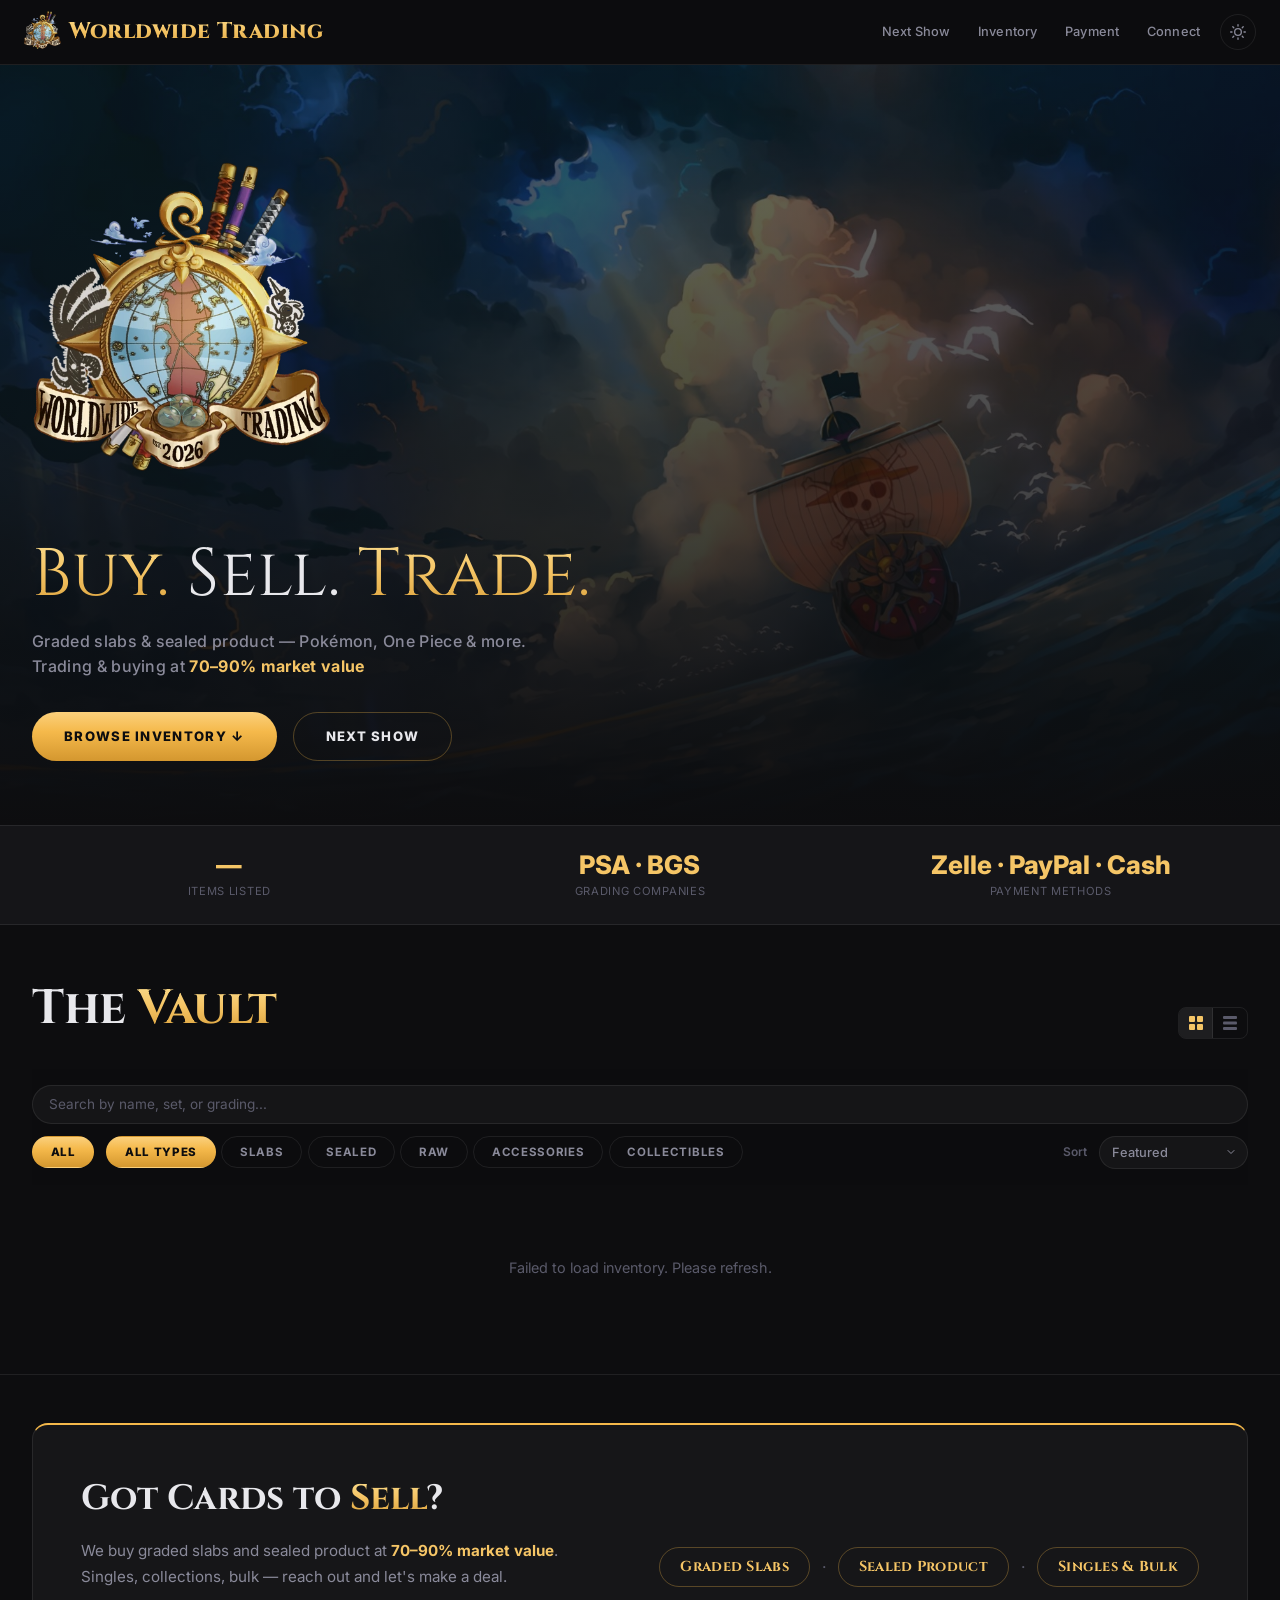
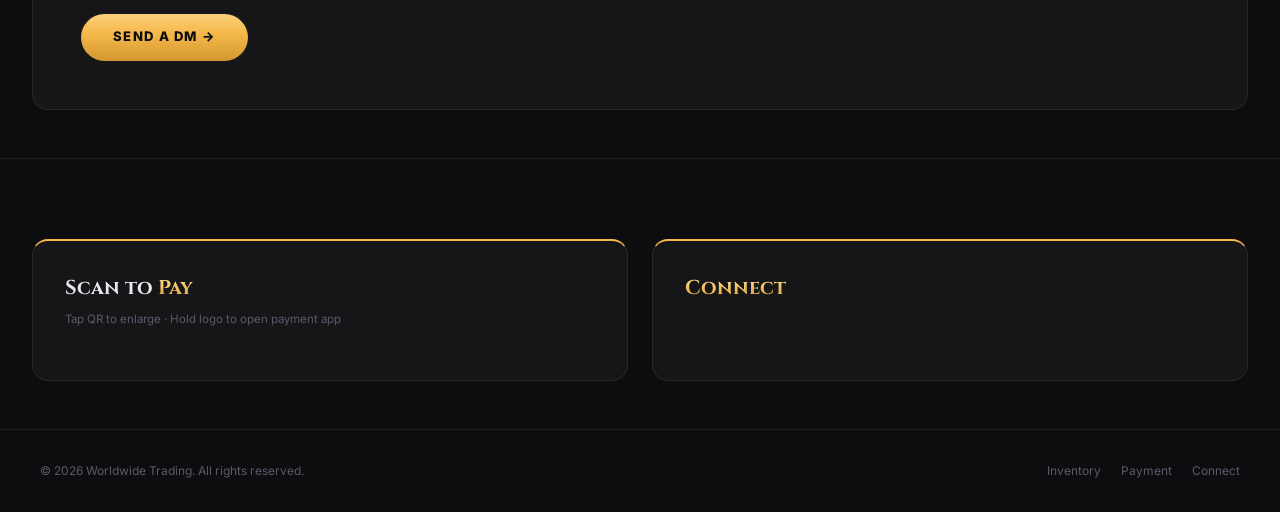
==== commit 0deaa337: "New logo, favicons, same-day date fix, bulk sell qty pickers - Swap site logo and favicons to new Wo" ====
--- a/_index.html
+++ b/_index.html
@@ -11,7 +11,7 @@
   <link rel="apple-touch-icon" sizes="180x180" href="/apple-touch-icon.png">
   <meta property="og:title" content="Worldwide Trading — Buy · Sell · Trade">
   <meta property="og:description" content="Graded slabs & sealed product. Pokemon, One Piece. Trading & buying at 70-90%.">
-  <meta property="og:image" content="logo.png">
+  <meta property="og:image" content="logo-new.webp">
   <meta property="og:type" content="website">
   <link rel="preconnect" href="https://fonts.googleapis.com">
   <link rel="preconnect" href="https://fonts.gstatic.com" crossorigin>
@@ -23,7 +23,7 @@
   <!-- Password Gate -->
   <div id="passwordGate" style="display:none;position:fixed;inset:0;z-index:9999;background:var(--bg);display:none;align-items:center;justify-content:center;flex-direction:column;padding:2rem;">
     <div style="text-align:center;max-width:380px;width:100%;">
-      <img src="logo.png" alt="Worldwide Trading" style="height:80px;width:auto;margin-bottom:1.5rem;">
+      <img src="logo-new.webp" alt="Worldwide Trading" style="height:80px;width:auto;margin-bottom:1.5rem;">
       <h1 style="font-family:'Cinzel',serif;font-size:1.5rem;color:var(--gold-text);margin-bottom:0.5rem;">Worldwide Trading</h1>
       <p style="color:var(--text-secondary);font-size:0.85rem;margin-bottom:1.5rem;">This site is currently password protected.</p>
       <form id="passwordForm" style="display:flex;flex-direction:column;gap:0.75rem;">
@@ -45,7 +45,7 @@
   <!-- Sticky Nav -->
   <nav class="top-nav">
     <div class="nav-inner">
-      <a href="#" class="nav-brand"><img src="logo.png" alt="Worldwide Trading" class="nav-logo">Worldwide Trading</a>
+      <a href="#" class="nav-brand"><img src="logo-new.webp" alt="Worldwide Trading" class="nav-logo">Worldwide Trading</a>
       <div class="nav-right">
         <div class="nav-links" id="navLinks">
           <a href="#next-show" class="nav-link">Next Show</a>
@@ -68,7 +68,7 @@
   <section class="hero">
     <div class="hero-inner">
       <div class="hero-left">
-        <img src="logo.png" alt="Worldwide Trading" class="hero-logo">
+        <img src="logo-new.webp" alt="Worldwide Trading" class="hero-logo">
         <h1><span class="gold-grad">Buy.</span> Sell. <span class="gold-grad">Trade.</span></h1>
         <p class="hero-sub">Graded slabs &amp; sealed product — Pokémon, One Piece &amp; more.<br>Trading &amp; buying at <strong style="color:var(--gold-text)">70–90% market value</strong></p>
         <div class="hero-ctas">
--- a/styles.css
+++ b/styles.css
@@ -185,7 +185,7 @@
 }
 
 .nav-logo {
-  height: 56px;
+  height: 42px;
   width: auto;
 }
 
@@ -399,7 +399,7 @@
 }
 
 .hero-logo {
-  width: 280px;
+  width: 300px;
   height: auto;
   margin-bottom: 1.5rem;
 }
@@ -2096,7 +2096,7 @@
   }
 
   .hero-logo {
-    width: 320px;
+    width: 300px;
   }
 
   .hero {
